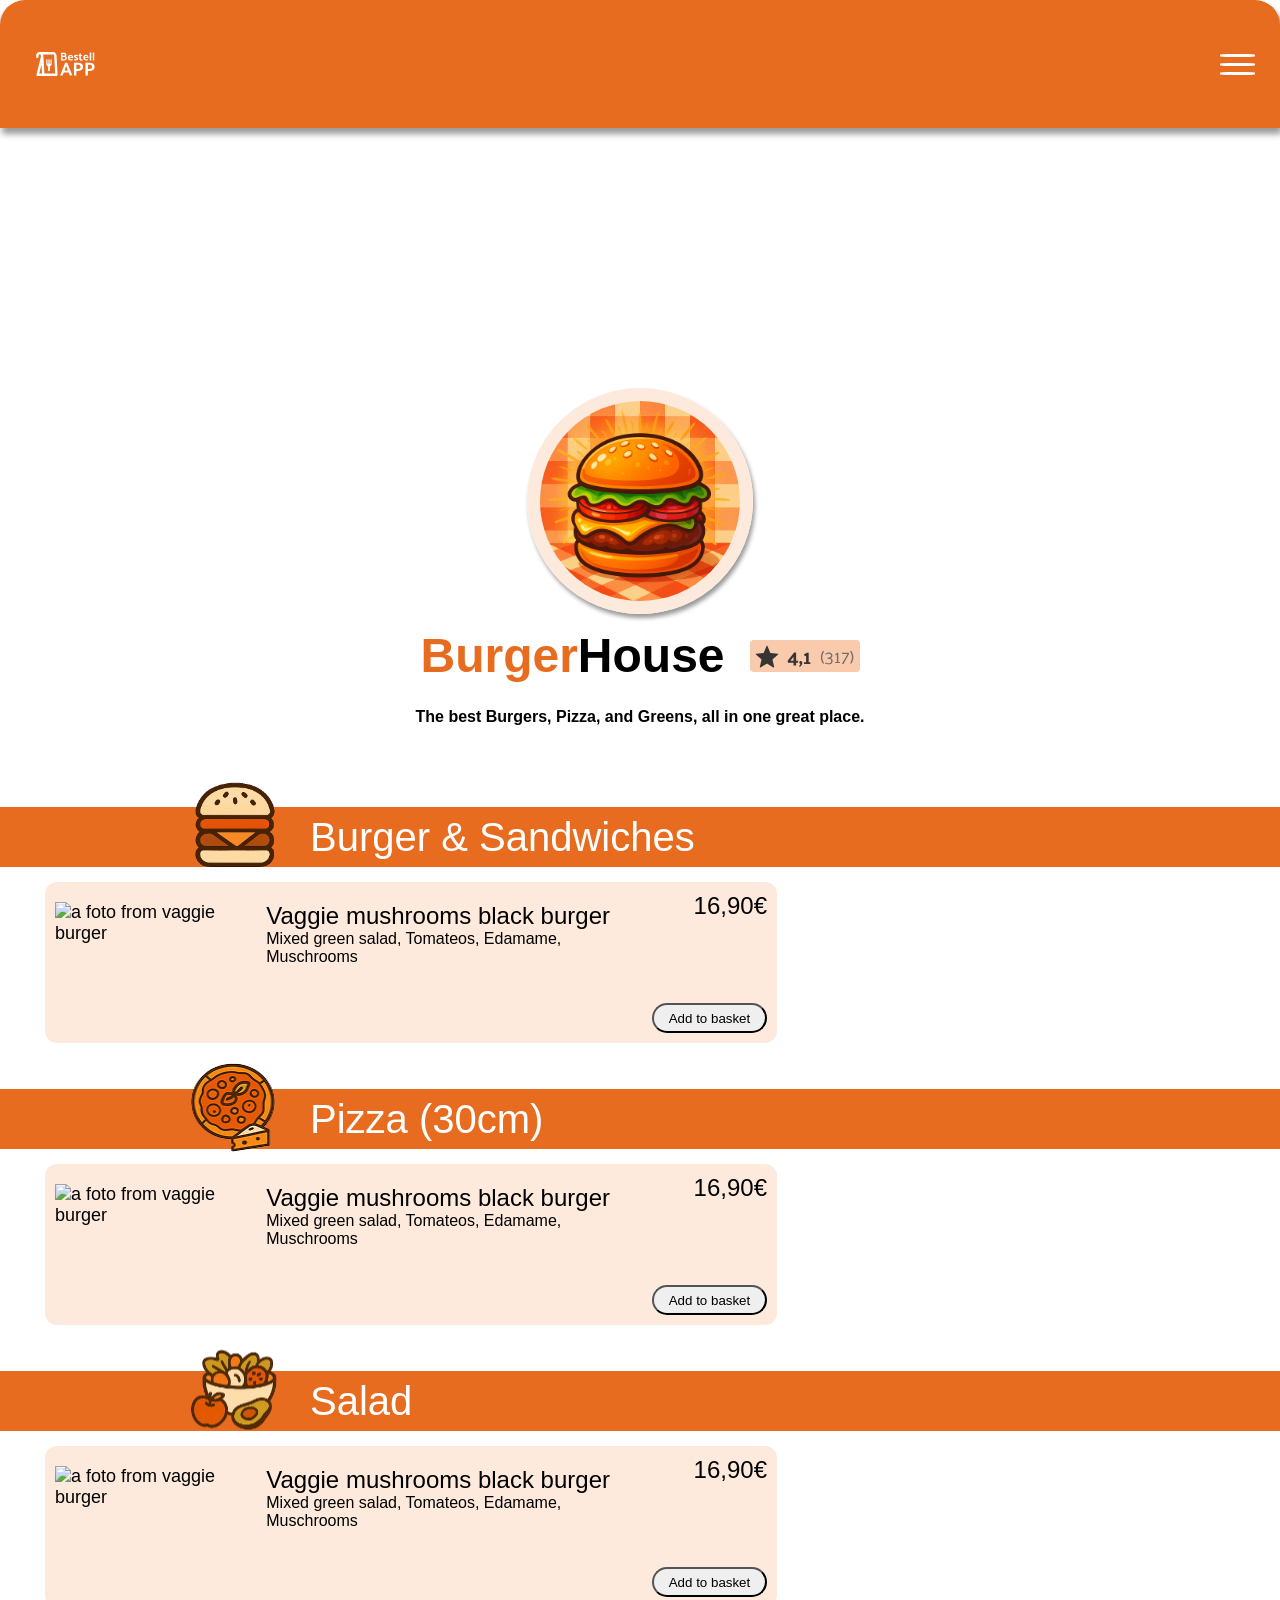
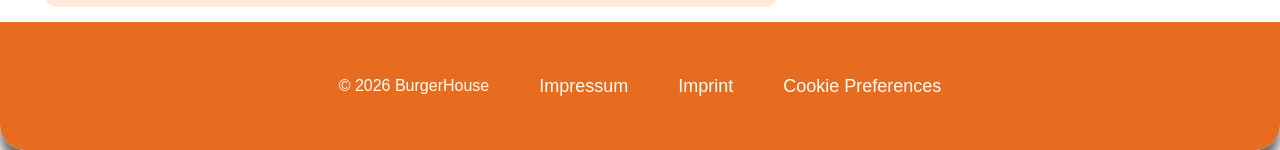
==== index.html @ d25decae "add: menu, head, description, price sections and schange the layout" ====
<!doctype html>
<html lang="de">
  <head>
    <meta charset="UTF-8" />
    <meta name="viewport" content="width=device-width, initial-scale=1.0" />
    <title>BestellApp</title>

    <script src="script.js"></script>
    <script src="scripts/db.js"></script>
    <script src="scripts/template.js"></script>

    <link rel="stylesheet" href="style.css" />
    <link rel="stylesheet" href="styles/assets.css" />
    <link rel="stylesheet" href="styles/basket.css" />
    <link rel="stylesheet" href="styles/fonts.css" />
    <link rel="stylesheet" href="styles/standard.css" />
  </head>

  <body>
    <section class="myBody-wrapper">
      <header>
        <nav>
          <div class="nav-bar">
            <img src="assets/img/Logo 02.svg" alt="logo of bestell app" />
            <div class="menu">
              <div class="bar1"></div>
              <div class="bar2"></div>
              <div class="bar3"></div>
            </div>
          </div>
        </nav>
      </header>
      <section class="hero">
        <div class="logo-img">
          <img
            src="assets/img/5045650232394c82bc6d0c922b2ea0aaace7e71d.png"
            alt=""
          />
        </div>
        <div class="headline">
          <h1>Burger<span>House</span></h1>
          <img src="assets/img/Frame 28.svg" alt="" />
        </div>
        <div class="subline">
          <p>
            <b>The best Burgers, Pizza, and Greens, all in one great place.</b>
          </p>
        </div>
      </section>
      <main class="content_wrapper">
        <section class="content">
            <div class="menu-sections">
                <div class="headlineBurger">
                    <div class="head">
                        <img src="assets/img/Chanese 1.svg" alt="a drowing picture from a Burger">
                        <h2>Burger & Sandwiches</h2> 
                    </div>               
                </div>
                <div id="menu">
                    <div class="court">
                        <img src="assets/img/burgerIMGs/vaggie.svg" alt="a foto from vaggie burger">
                        <div class="court-description">
                            <h3>Vaggie mushrooms black burger</h3>
                            <p>Mixed green salad, Tomateos, Edamame, Muschrooms</p>
                        </div>
                        <div class="price-section">
                            <h3>16,90€</h3>
                            <button id="addButton" onclick="">Add to basket</button>
                        </div>
                    </div>
                </div>
            </div>
            <div class="menu-sections">
                <div class="headlinePizza">
                    <div class="head">
                        <img src="assets/img/Pizza 1.png" alt="a drowing picture from a Burger">
                        <h2>Pizza (30cm)</h2> 
                    </div>               
                </div>
                <div id="menu">
                    <div class="court">
                        <img src="assets/img/burgerIMGs/vaggie.svg" alt="a foto from vaggie burger">
                        <div class="court-description">
                            <h3>Vaggie mushrooms black burger</h3>
                            <p>Mixed green salad, Tomateos, Edamame, Muschrooms</p>
                        </div>
                        <div class="price-section">
                            <h3>16,90€</h3>
                            <button id="addButton" onclick="">Add to basket</button>
                        </div>
                    </div>
                </div>
            </div>
            <div class="menu-sections">
                <div class="headlineSalads">
                    <div class="head">
                        <img src="assets/img/Salad 1.svg" alt="a drowing picture from a Burger">
                        <h2>Salad</h2> 
                    </div>               
                </div>
                <div id="menu">
                    <div class="court">
                        <img src="assets/img/burgerIMGs/beef.svg" alt="a foto from vaggie burger">
                        <div class="court-description">
                            <h3>Vaggie mushrooms black burger</h3>
                            <p>Mixed green salad, Tomateos, Edamame, Muschrooms</p>
                        </div>
                        <div class="price-section">
                            <h3>16,90€</h3>
                            <button id="addButton" onclick="">Add to basket</button>
                        </div>
                    </div>
                </div>
            </div>
        
        </section>
        <section class="basket_wrapper">
          <div class="basket"></div>
        </section>
      </main>
      <footer>
        <p>© 2026 BurgerHouse</p>
        <a href="impressum.html">Impressum</a>
        <a href="">Imprint</a>
        <a href="">Cookie Preferences</a>
      </footer>
    </section>
  </body>
</html>
---- style.css ----
@font-face {
  font-family: "Palanquin", sans-serif;
  src: url(assets/fonts/Palanquin/Palanquin-Regular.ttf);
}

body {
  display: flex;
  flex-direction: column;
  align-items: center;
  justify-items: center;
  font-family: "Palanquin", sans-serif;
  font-size: 18px;
  margin: 0;
}

.myBody-wrapper{
    display: flex;
    flex-direction: column;
    align-items: center;
    max-width: 1440px;
    width: 100%;
    box-shadow: 0px 12px 12px rgba(0, 0, 0, 0.6);
    border: #ffffff;
    margin: 0;
    border-bottom-right-radius: 25px;
    border-bottom-left-radius: 25px;
    border-top-left-radius: 25px;
    border-top-right-radius: 25px;
}

header {
  max-width: 1440px;
  width: 100%;
  height: 508px;
  background-image: url(assets/img/9368f6ab61c8df3bac59f014cab9c6aa8df459ec.jpg);
  background-size: cover;
  background-position: center;
  background-repeat: no-repeat;
  object-fit: cover;
  display: flex;
  justify-content: center;
  align-items: center;
  flex-direction: column;
  margin: 0;
  border-top-left-radius: 25px;
  border-top-right-radius: 25px;
}

nav {
  height: 128px;
  max-width: 1440px;
  margin: 0 auto;
  position: absolute;
  top: 0px;
  left: 0;
  right: 0;
  display: flex;
  align-items: center;
  justify-content: center;
  background-color: #e76c1f;
  box-shadow: 2px 6px 6px rgba(0, 0, 0, 0.4);
  border-top-left-radius: 25px;
  border-top-right-radius: 25px;
}

nav img {
  height: 24px;
  width: 81px;
}

.nav-bar {
  max-width: 1240px;
  width: 100%;
  display: flex;
  justify-content: space-between;
  align-items: center;
  padding: 0 25px;
}

.menu {
  display: inline-block;
  cursor: pointer;
}

.bar1,
.bar2,
.bar3 {
  width: 35px;
  height: 3px;
  background-color: #ffffff;
  margin: 6px 0;
  transition: 0.4s;
  border-radius: 25%;
}
.change .bar1 {
  transform: translate(0, 11px) rotate(-45deg);
}

.change .bar2 {
  opacity: 0;
}

.change .bar3 {
  transform: translate(0, -11px) rotate(45deg);
}

.hero {
  position: relative;
  margin-top: 120px;
  margin-bottom: 50px;
  display: flex;
  flex-direction: column;
  gap: 25px;
  
}

.logo-img {
  display: flex;
  justify-content: center;
  align-self: center;
  margin: 0;
  position: absolute;
  top: -240px;
  img {
    width: 200px;
    height: auto;
    border-radius: 50%;
    border: 13px solid #fdeadc;
    box-shadow: 2px 4px 4px rgba(0, 0, 0, 0.4);
  }
}
.headline {
  display: flex;
  gap: 25px;
  justify-content: center;
  align-items: center;
}


main {
  width: 100%;
  max-width: 1440px;
  display: flex;
  flex-direction: row;
  align-items: center;
  justify-content: center;
  flex-grow: 1;
  box-sizing: border-box;
  margin: 0;
}

.content {
  width: calc(100% - 300px);
  display: flex;
  flex-direction: column;
  align-items: center;
  flex-grow: 1;
  box-sizing: border-box;
  margin: 0;
}
.menu-sections{
    width: 100%;
    display: flex;
    flex-direction: column;
    align-items: center;    
}
.headlineBurger{
    background-color: #e76c1f;
    width: 100%;
    height: 60px;
    display: flex;
    align-items: center;
    justify-content: center;
    margin-top: 31px;
}

.head{
    max-width: 950px;
    width: 100%;
    margin: 0;
    padding: 0%;
    color: #ffffff;
    display: flex;
    align-items: center;   
}

.head img{
    width: 88px;
    height: 91px;
    position: absolute;
    padding-bottom: 23px;
    padding-left: 25px;
}

.headlinePizza{
    background-color: #e76c1f;
    width: 100%;
    height: 60px;
    display: flex;
    align-items: center;
    justify-content: center;
    margin-top: 31px;
}

.headlineSalads{
    background-color: #e76c1f;
    width: 100%;
    height: 60px;
    display: flex;
    align-items: center;
    justify-content: center;
    margin-top: 31px;
}

#menu{
    max-width: 1240px;
    width: 100%;
    display: flex;
    flex-direction: column;
    justify-content: center;
    justify-content: flex-start;
    flex-grow: 1;
}

.court{
    background-color: #FDEADC;
    max-width: 712px;
    width: 100%;
    height: 141px;
    display: flex;
    align-items: center;
    padding: 10px 10px;
    margin-top: 25px;
    border-radius: 12px;
    gap: 15px;
    margin: 15px 25px;

}

.court img{
    width: 207px;
    height: 121px;
}

.court-description{
    height: 100%;
    display: flex;
    flex-direction: column;
    justify-content: flex-start;
    align-items: flex-start;
    padding-top: 20px;
}

.price-section{
    height: 100%;
    display: flex;
    flex-direction: column;
    justify-content: space-between;
    align-items: flex-end;
}

/* .basket_wrapper {
  width: 300px;
  flex-grow: 1;
  box-sizing: border-box;
  margin: 0;
}

.basket {
  width: 100%;
  height: 400px;
  position: sticky;
  top: 0;
  background-color: blue;
} */

footer {
  max-width: 1440px;
  width: 100%;
  height: 128px;
  background-color: #e76c1f;
  display: flex;
  justify-content: center;
  align-items: center;
  font-size: 18px;
  text-decoration: none;
  color: white;
  gap: 50px;
  border-bottom-right-radius: 25px;
  border-bottom-left-radius: 25px;
}

a {
  cursor: pointer;
  text-decoration: none;
  color: white;
}
---- styles/assets.css ----
#addButton{
    border-radius: 20px;
    width: 115px;
    height: 30px;
}
---- styles/fonts.css ----
.palanquin-thin {
  font-family: "Palanquin", sans-serif;
  font-weight: 100;
  font-style: normal;
}

.palanquin-extralight {
  font-family: "Palanquin", sans-serif;
  font-weight: 200;
  font-style: normal;
}

.palanquin-light {
  font-family: "Palanquin", sans-serif;
  font-weight: 300;
  font-style: normal;
}

.palanquin-regular {
  font-family: "Palanquin", sans-serif;
  font-weight: 400;
  font-style: normal;
}

.palanquin-medium {
  font-family: "Palanquin", sans-serif;
  font-weight: 500;
  font-style: normal;
}

.palanquin-semibold {
  font-family: "Palanquin", sans-serif;
  font-weight: 600;
  font-style: normal;
}

.palanquin-bold {
  font-family: "Palanquin", sans-serif;
  font-weight: 700;
  font-style: normal;
}

h1 {
  color: #e76c1f;
  font-family: "Palanquin", sans-serif;
  font-weight: 700;
  font-style: normal;
  font-size: 48px;
}

h2 {
  padding-left: 145px;
  font-size: 40px;
  font-family: "Palanquin", sans-serif;
  font-weight: 400;
  font-style: normal;
}

h3 {
  font-family: "Palanquin", sans-serif;
  font-weight: 400;
  font-style: normal;
  font-size: 24px;
}

.subline {
  font-family: "Palanquin", sans-serif;
  font-weight: 700;
}

span {
  color: black;
}

p{
  font-family: "Palanquin", sans-serif;
  font-weight: 500;
  font-style: normal;
  font-size: 16px;
}
---- styles/standard.css ----
*{
    margin: 0;
    padding: 0;

}

.max-width{
    max-width: 1440px;
}
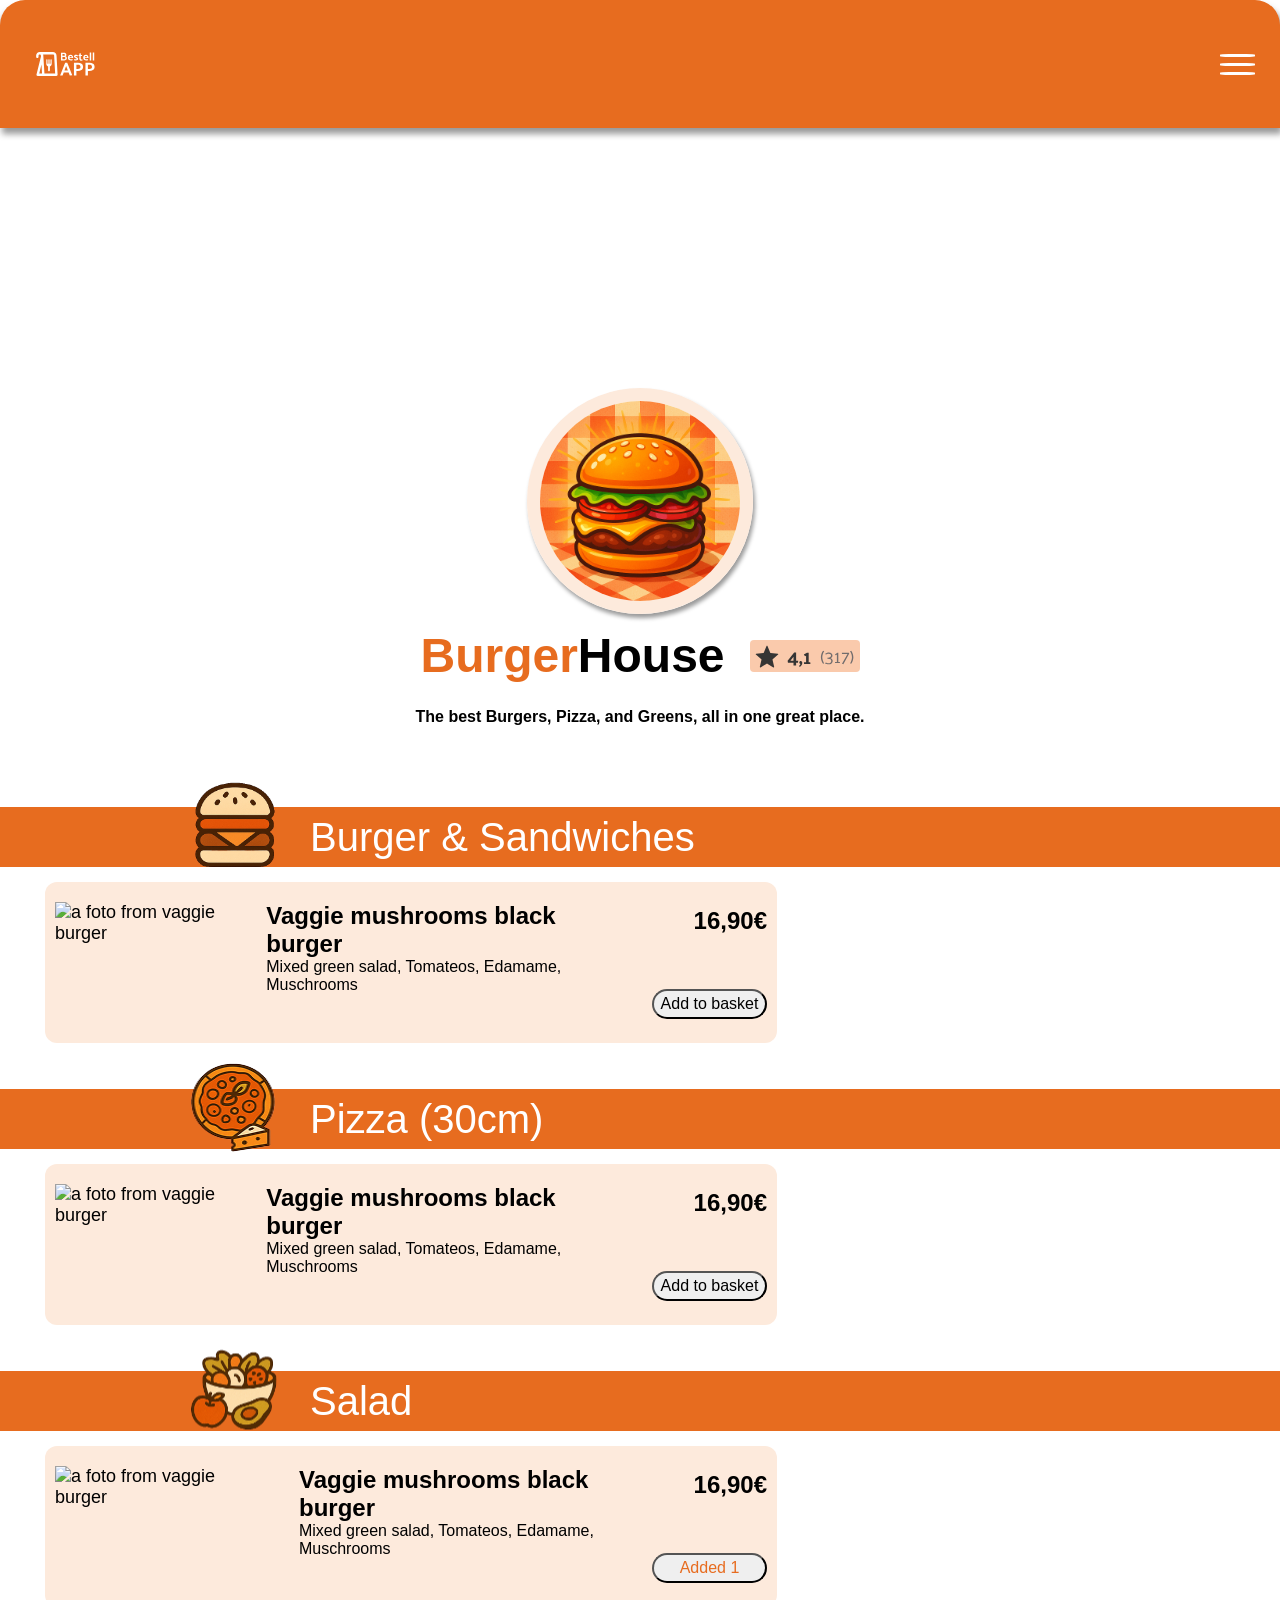
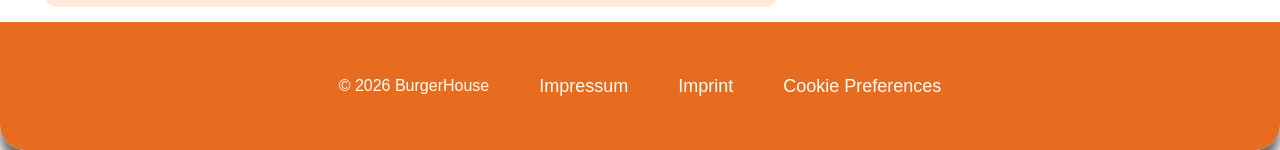
==== commit 99c57b2f: "add: court-descriptionAdded, addedButton. change: layout by added dishes in busket, layout from the " ====
--- a/index.html
+++ b/index.html
@@ -101,13 +101,13 @@
                 <div id="menu">
                     <div class="court">
                         <img src="assets/img/burgerIMGs/beef.svg" alt="a foto from vaggie burger">
-                        <div class="court-description">
+                        <div class="court-descriptionAdded">
                             <h3>Vaggie mushrooms black burger</h3>
                             <p>Mixed green salad, Tomateos, Edamame, Muschrooms</p>
                         </div>
                         <div class="price-section">
                             <h3>16,90€</h3>
-                            <button id="addButton" onclick="">Add to basket</button>
+                            <button id="addedButton" onclick="">Added 1</button>
                         </div>
                     </div>
                 </div>
--- a/style.css
+++ b/style.css
@@ -251,13 +251,25 @@
     padding-top: 20px;
 }
 
+.court-descriptionAdded{
+    height: 100%;
+    display: flex;
+    flex-direction: column;
+    justify-content: flex-start;
+    align-items: flex-start;
+    padding-top: 20px;
+    padding-left: 50px;
+}
+
 .price-section{
     height: 100%;
     display: flex;
     flex-direction: column;
-    justify-content: space-between;
+    justify-content: space-around;
     align-items: flex-end;
-}
+    gap: 25px;
+}
+
 
 /* .basket_wrapper {
   width: 300px;
--- a/styles/assets.css
+++ b/styles/assets.css
@@ -2,4 +2,13 @@
     border-radius: 20px;
     width: 115px;
     height: 30px;
+    font-size: 16px;
+}
+
+#addedButton{
+    border-radius: 20px;
+    width: 115px;
+    height: 30px;
+    color: #E76C1F;
+    font-size: 16px;
 }
--- a/styles/fonts.css
+++ b/styles/fonts.css
@@ -58,7 +58,7 @@
 
 h3 {
   font-family: "Palanquin", sans-serif;
-  font-weight: 400;
+  font-weight: 600;
   font-style: normal;
   font-size: 24px;
 }
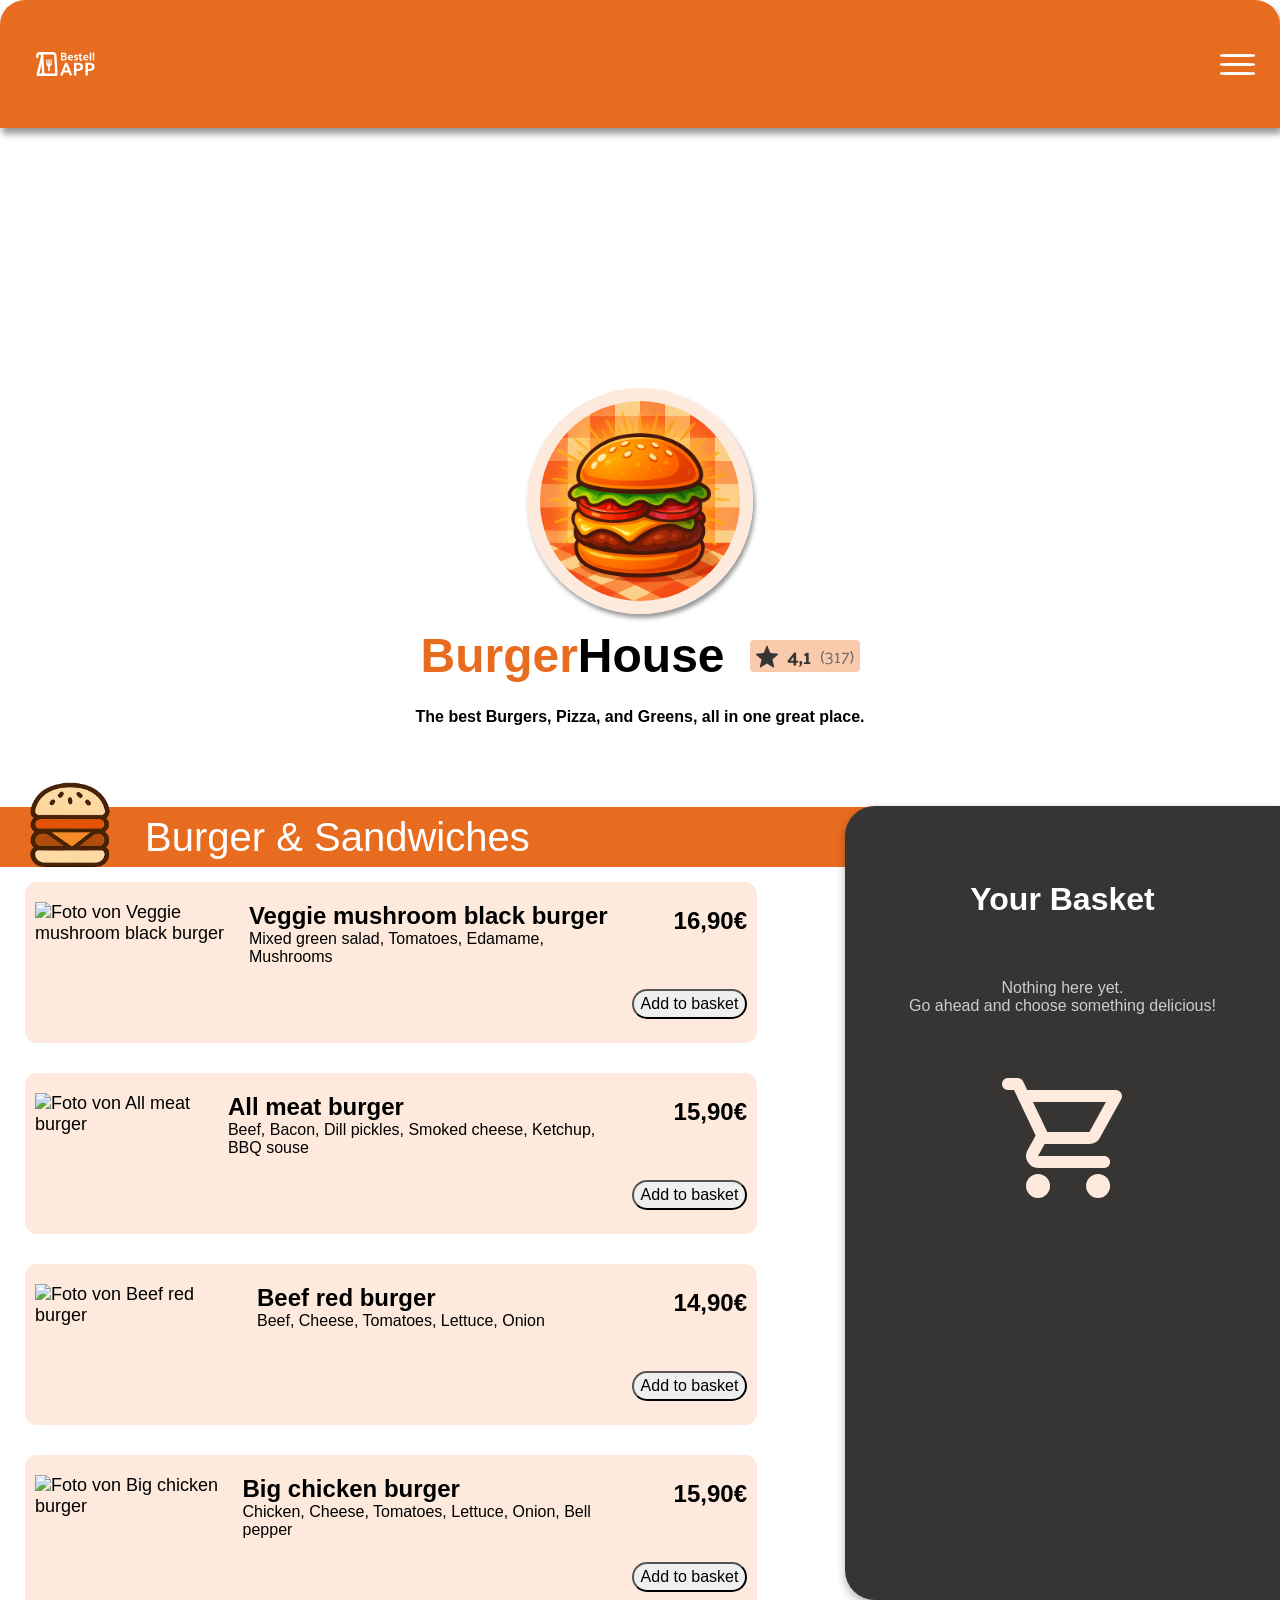
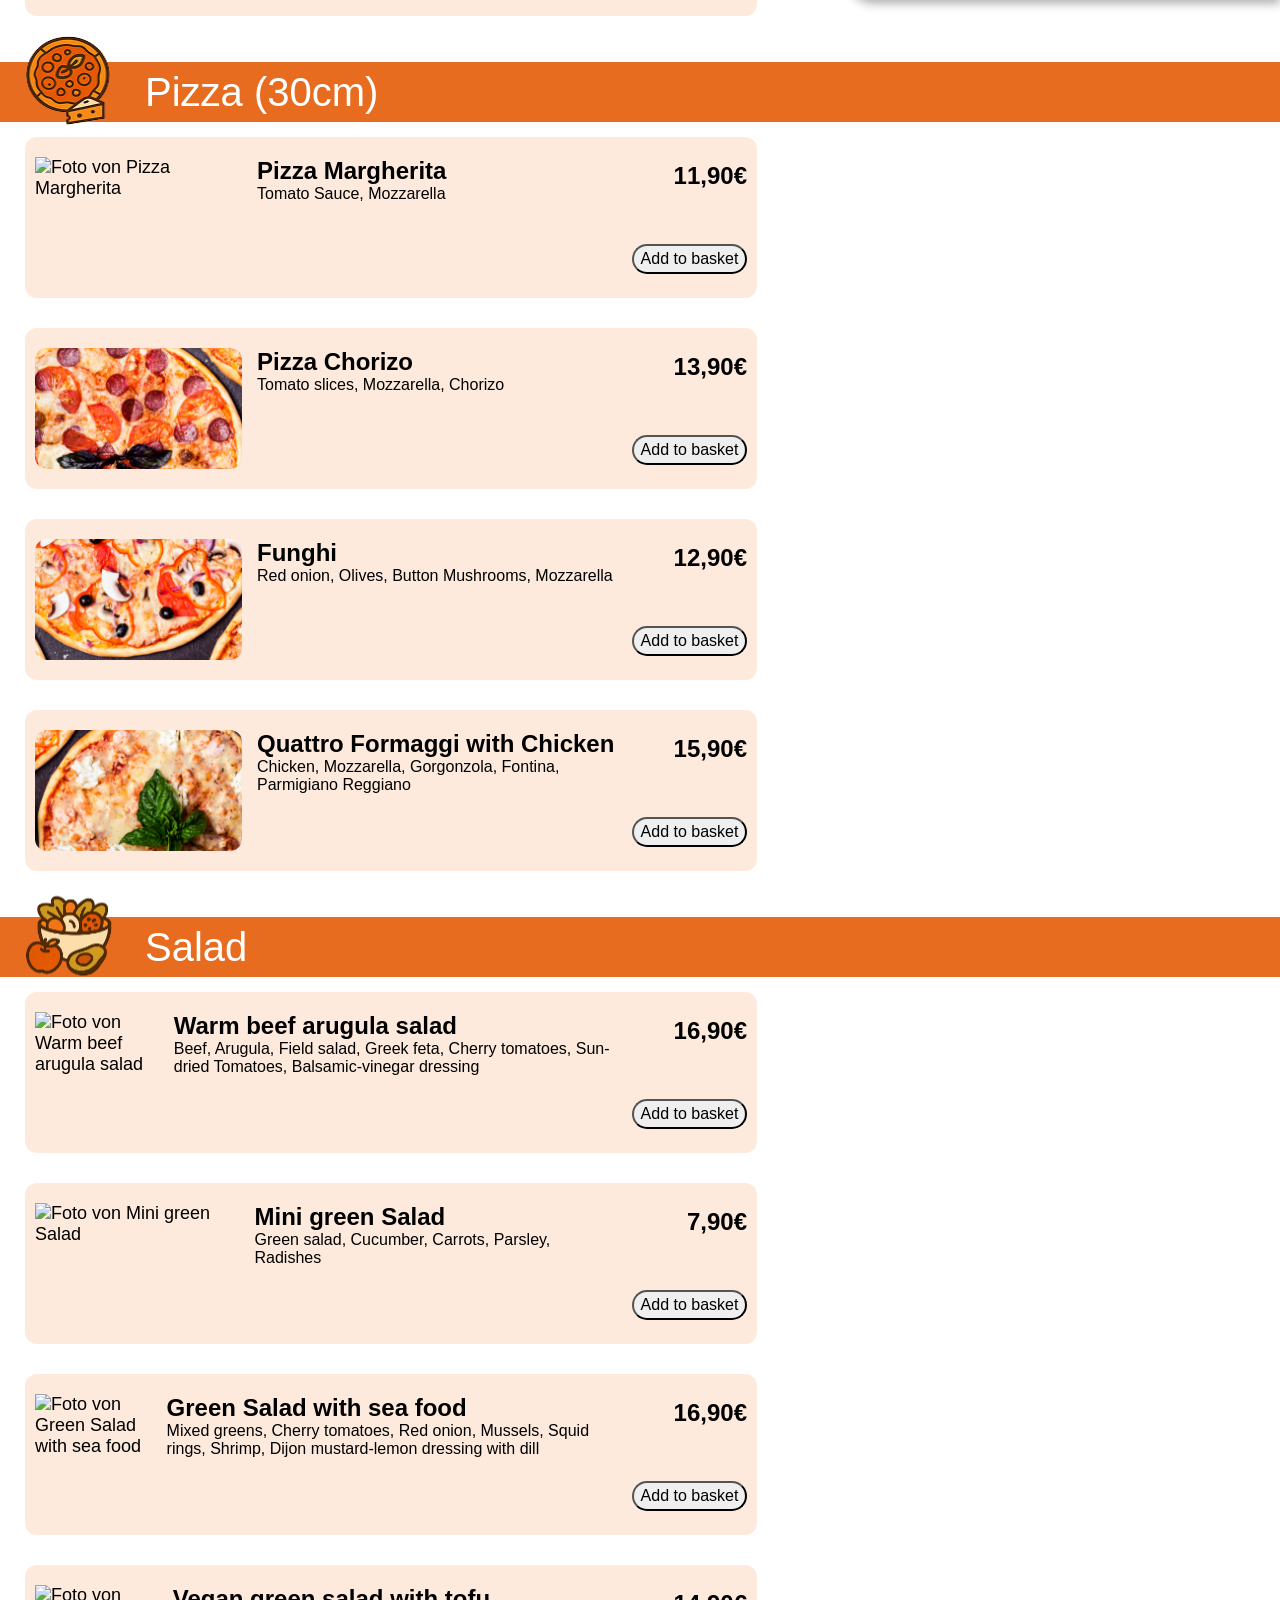
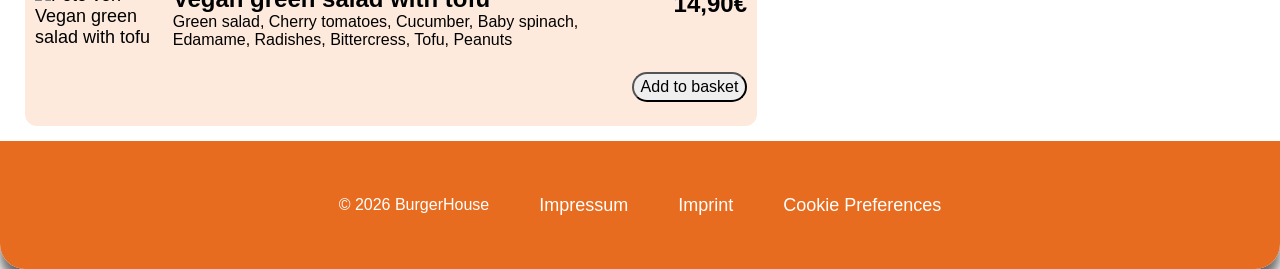
==== commit 27035bcd: "add: basket.js, buttons in busket," ====
--- a/index.html
+++ b/index.html
@@ -8,6 +8,7 @@
     <script src="script.js"></script>
     <script src="scripts/db.js"></script>
     <script src="scripts/template.js"></script>
+    <script src="scripts/basket.js"></script>
 
     <link rel="stylesheet" href="style.css" />
     <link rel="stylesheet" href="styles/assets.css" />
@@ -16,7 +17,7 @@
     <link rel="stylesheet" href="styles/standard.css" />
   </head>
 
-  <body>
+  <body onload="render()">
     <section class="myBody-wrapper">
       <header>
         <nav>
@@ -49,73 +50,73 @@
       </section>
       <main class="content_wrapper">
         <section class="content">
-            <div class="menu-sections">
-                <div class="headlineBurger">
-                    <div class="head">
-                        <img src="assets/img/Chanese 1.svg" alt="a drowing picture from a Burger">
-                        <h2>Burger & Sandwiches</h2> 
-                    </div>               
-                </div>
-                <div id="menu">
-                    <div class="court">
-                        <img src="assets/img/burgerIMGs/vaggie.svg" alt="a foto from vaggie burger">
-                        <div class="court-description">
-                            <h3>Vaggie mushrooms black burger</h3>
-                            <p>Mixed green salad, Tomateos, Edamame, Muschrooms</p>
-                        </div>
-                        <div class="price-section">
-                            <h3>16,90€</h3>
-                            <button id="addButton" onclick="">Add to basket</button>
-                        </div>
-                    </div>
-                </div>
+          <div class="menu-sections">
+            <div class="headlineBurger">
+              <div class="head">
+                <img
+                  src="assets/img/Chanese 1.svg"
+                  alt="a drowing picture from a Burger"
+                />
+                <h2>Burger & Sandwiches</h2>
+              </div>
             </div>
-            <div class="menu-sections">
-                <div class="headlinePizza">
-                    <div class="head">
-                        <img src="assets/img/Pizza 1.png" alt="a drowing picture from a Burger">
-                        <h2>Pizza (30cm)</h2> 
-                    </div>               
-                </div>
-                <div id="menu">
-                    <div class="court">
-                        <img src="assets/img/burgerIMGs/vaggie.svg" alt="a foto from vaggie burger">
-                        <div class="court-description">
-                            <h3>Vaggie mushrooms black burger</h3>
-                            <p>Mixed green salad, Tomateos, Edamame, Muschrooms</p>
-                        </div>
-                        <div class="price-section">
-                            <h3>16,90€</h3>
-                            <button id="addButton" onclick="">Add to basket</button>
-                        </div>
-                    </div>
-                </div>
+            <div id="burger-menu" class="menu-container"></div>
+          </div>
+          <div class="menu-sections">
+            <div class="headlinePizza">
+              <div class="head">
+                <img
+                  src="assets/img/Pizza 1.png"
+                  alt="a drowing picture from a Burger"
+                />
+                <h2>Pizza (30cm)</h2>
+              </div>
             </div>
-            <div class="menu-sections">
-                <div class="headlineSalads">
-                    <div class="head">
-                        <img src="assets/img/Salad 1.svg" alt="a drowing picture from a Burger">
-                        <h2>Salad</h2> 
-                    </div>               
-                </div>
-                <div id="menu">
-                    <div class="court">
-                        <img src="assets/img/burgerIMGs/beef.svg" alt="a foto from vaggie burger">
-                        <div class="court-descriptionAdded">
-                            <h3>Vaggie mushrooms black burger</h3>
-                            <p>Mixed green salad, Tomateos, Edamame, Muschrooms</p>
-                        </div>
-                        <div class="price-section">
-                            <h3>16,90€</h3>
-                            <button id="addedButton" onclick="">Added 1</button>
-                        </div>
-                    </div>
-                </div>
+            <div id="pizza-menu" class="menu-container"></div>
+          </div>
+          <div class="menu-sections">
+            <div class="headlineSalads">
+              <div class="head">
+                <img
+                  src="assets/img/Salad 1.svg"
+                  alt="a drowing picture from a Burger"
+                />
+                <h2>Salad</h2>
+              </div>
             </div>
-        
+            <div id="salad-menu" class="menu-container"></div>
+          </div>
         </section>
         <section class="basket_wrapper">
-          <div class="basket"></div>
+          <div class="basket">
+            <h4>Your Basket</h4>
+
+            <div id="basket-empty" class="basket-empty-state">
+              <p>
+                Nothing here yet. <br />Go ahead and choose something delicious!
+              </p>
+              <img src="assets/img/basket.svg" alt="Empty Basket" />
+            </div>
+
+            <div id="basket-items" class="basket-items-list hidden"></div>
+
+            <div id="basket-summary" class="basket-summary hidden">
+                <table class="summary-table">
+                    <tr>
+                    <td>Subtotal</td>
+                    <td id="subtotal" class="align-right">0,00€</td>
+                    </tr>
+                    <tr>
+                    <td class="spacing-bottom">Delivery fee</td>
+                    <td class="align-right spacing-bottom">4,99€</td>
+                    </tr>
+                    <tr class="total-row">
+                    <td>Total</td>
+                    <td id="total" class="align-right">4,99€</td>
+                    </tr>
+                </table>
+                <button class="checkout-btn">Buy now</button>
+            </div>
         </section>
       </main>
       <footer>
--- a/style.css
+++ b/style.css
@@ -13,19 +13,19 @@
   margin: 0;
 }
 
-.myBody-wrapper{
-    display: flex;
-    flex-direction: column;
-    align-items: center;
-    max-width: 1440px;
-    width: 100%;
-    box-shadow: 0px 12px 12px rgba(0, 0, 0, 0.6);
-    border: #ffffff;
-    margin: 0;
-    border-bottom-right-radius: 25px;
-    border-bottom-left-radius: 25px;
-    border-top-left-radius: 25px;
-    border-top-right-radius: 25px;
+.myBody-wrapper {
+  display: flex;
+  flex-direction: column;
+  align-items: center;
+  max-width: 1440px;
+  width: 100%;
+  box-shadow: 0px 12px 12px rgba(0, 0, 0, 0.6);
+  border: #ffffff;
+  margin: 0;
+  border-bottom-right-radius: 25px;
+  border-bottom-left-radius: 25px;
+  border-top-left-radius: 25px;
+  border-top-right-radius: 25px;
 }
 
 header {
@@ -111,7 +111,6 @@
   display: flex;
   flex-direction: column;
   gap: 25px;
-  
 }
 
 .logo-img {
@@ -136,21 +135,20 @@
   align-items: center;
 }
 
-
 main {
   width: 100%;
   max-width: 1440px;
   display: flex;
   flex-direction: row;
-  align-items: center;
-  justify-content: center;
+  align-items: flex-start;
+  justify-content: space-between; 
   flex-grow: 1;
   box-sizing: border-box;
   margin: 0;
 }
 
 .content {
-  width: calc(100% - 300px);
+  width: calc(100% - 445px);
   display: flex;
   flex-direction: column;
   align-items: center;
@@ -158,133 +156,118 @@
   box-sizing: border-box;
   margin: 0;
 }
-.menu-sections{
-    width: 100%;
-    display: flex;
-    flex-direction: column;
-    align-items: center;    
-}
-.headlineBurger{
-    background-color: #e76c1f;
-    width: 100%;
-    height: 60px;
-    display: flex;
-    align-items: center;
-    justify-content: center;
-    margin-top: 31px;
-}
-
-.head{
-    max-width: 950px;
-    width: 100%;
-    margin: 0;
-    padding: 0%;
-    color: #ffffff;
-    display: flex;
-    align-items: center;   
-}
-
-.head img{
-    width: 88px;
-    height: 91px;
-    position: absolute;
-    padding-bottom: 23px;
-    padding-left: 25px;
-}
-
-.headlinePizza{
-    background-color: #e76c1f;
-    width: 100%;
-    height: 60px;
-    display: flex;
-    align-items: center;
-    justify-content: center;
-    margin-top: 31px;
-}
-
-.headlineSalads{
-    background-color: #e76c1f;
-    width: 100%;
-    height: 60px;
-    display: flex;
-    align-items: center;
-    justify-content: center;
-    margin-top: 31px;
-}
-
-#menu{
-    max-width: 1240px;
-    width: 100%;
-    display: flex;
-    flex-direction: column;
-    justify-content: center;
-    justify-content: flex-start;
-    flex-grow: 1;
-}
-
-.court{
-    background-color: #FDEADC;
-    max-width: 712px;
-    width: 100%;
-    height: 141px;
-    display: flex;
-    align-items: center;
-    padding: 10px 10px;
-    margin-top: 25px;
-    border-radius: 12px;
-    gap: 15px;
-    margin: 15px 25px;
-
-}
-
-.court img{
-    width: 207px;
-    height: 121px;
-}
-
-.court-description{
-    height: 100%;
-    display: flex;
-    flex-direction: column;
-    justify-content: flex-start;
-    align-items: flex-start;
-    padding-top: 20px;
-}
-
-.court-descriptionAdded{
-    height: 100%;
-    display: flex;
-    flex-direction: column;
-    justify-content: flex-start;
-    align-items: flex-start;
-    padding-top: 20px;
-    padding-left: 50px;
-}
-
-.price-section{
-    height: 100%;
-    display: flex;
-    flex-direction: column;
-    justify-content: space-around;
-    align-items: flex-end;
-    gap: 25px;
-}
-
-
-/* .basket_wrapper {
-  width: 300px;
-  flex-grow: 1;
-  box-sizing: border-box;
-  margin: 0;
-}
-
-.basket {
-  width: 100%;
-  height: 400px;
-  position: sticky;
-  top: 0;
-  background-color: blue;
-} */
+.menu-sections {
+  width: 100%;
+  display: flex;
+  flex-direction: column;
+  align-items: center;
+}
+.headlineBurger {
+  background-color: #e76c1f;
+  width: 100%;
+  height: 60px;
+  display: flex;
+  align-items: center;
+  justify-content: center;
+  margin-top: 31px;
+}
+
+.head {
+  max-width: 950px;
+  width: 100%;
+  margin: 0;
+  padding: 0%;
+  color: #ffffff;
+  display: flex;
+  align-items: center;
+}
+
+.head img {
+  width: 88px;
+  height: 91px;
+  position: absolute;
+  padding-bottom: 23px;
+  padding-left: 25px;
+}
+
+.headlinePizza {
+  background-color: #e76c1f;
+  width: 100%;
+  height: 60px;
+  display: flex;
+  align-items: center;
+  justify-content: center;
+  margin-top: 31px;
+}
+
+.headlineSalads {
+  background-color: #e76c1f;
+  width: 100%;
+  height: 60px;
+  display: flex;
+  align-items: center;
+  justify-content: center;
+  margin-top: 31px;
+}
+
+.menu-container {
+  max-width: 1240px;
+  width: 100%;
+  display: flex;
+  flex-direction: column;
+  justify-content: center;
+  justify-content: flex-start;
+  flex-grow: 1;
+}
+
+.court {
+  background-color: #fdeadc;
+  max-width: 712px;
+  width: 100%;
+  height: 141px;
+  display: flex;
+  align-items: center;
+  padding: 10px 10px;
+  margin-top: 25px;
+  border-radius: 12px;
+  gap: 15px;
+  margin: 15px 25px;
+}
+
+.court img {
+  width: 207px;
+  height: 121px;
+}
+
+.court-description {
+  height: 100%;
+  display: flex;
+  flex-direction: column;
+  justify-content: flex-start;
+  align-items: flex-start;
+  flex-grow: 1;
+  padding-top: 20px;
+}
+
+.court-descriptionAdded {
+  height: 100%;
+  display: flex;
+  flex-direction: column;
+  justify-content: flex-start;
+  align-items: flex-start;
+  flex-grow: 1;
+  padding-top: 20px;
+  padding-left: 50px;
+}
+
+.price-section {
+  height: 100%;
+  display: flex;
+  flex-direction: column;
+  justify-content: space-around;
+  align-items: flex-end;
+  gap: 25px;
+}
 
 footer {
   max-width: 1440px;
@@ -307,3 +290,26 @@
   text-decoration: none;
   color: white;
 }
+
+/* Für den organgen Streifen auf content und hinter dem basket-wrapper */
+.headlineBurger,
+.headlinePizza,
+.headlineSalads {
+  position: relative;
+}
+
+.headlineBurger::after,
+.headlinePizza::after,
+.headlineSalads::after {
+  content: "";
+  position: absolute;
+  top: 0;
+  left: 100%;
+  width: 435px;
+  height: 100%;
+  background-color: #e76c1f;
+  padding: 0;
+  margin: 0;
+  z-index: 1;
+}
+/* ------------------------------------------------------------------ */
--- a/styles/assets.css
+++ b/styles/assets.css
@@ -1,14 +1,37 @@
-#addButton{
+
+/* Button styling  */
+.addButton{
     border-radius: 20px;
     width: 115px;
     height: 30px;
     font-size: 16px;
 }
 
-#addedButton{
+/* Button syling bei hinzugefügten Gericht */
+.addedButton{
     border-radius: 20px;
     width: 115px;
     height: 30px;
     color: #E76C1F;
     font-size: 16px;
+}
+
+/* Styling der Scrollbar für den Warenkorb */
+.basket-items-list::-webkit-scrollbar {
+  width: 6px;
+  height: 60px;
+}
+
+.basket-items-list::-webkit-scrollbar-track {
+  background: #363534;
+  border-radius: 30px;
+}
+
+.basket-items-list::-webkit-scrollbar-thumb {
+  background: #e76c1f;
+  border-radius: 10px;
+}
+
+.basket-items-list::-webkit-scrollbar-thumb:hover {
+  background: #c95b17;
 }
--- a/styles/basket.css
+++ b/styles/basket.css
@@ -0,0 +1,170 @@
+.basket_wrapper {
+  width: 435px;
+  position: sticky;
+  top: 20px;
+  align-self: flex-start;
+  box-sizing: border-box;
+  margin-top: 30px;
+  z-index: 10;
+}
+/* Warenkorb */
+.basket {
+  width: 100%;
+  height: 794px;
+  background-color: #363534;
+  color: white;
+  border-top-left-radius: 30px;
+  border-bottom-left-radius: 30px;
+  padding: 25px;
+  box-sizing: border-box;
+  display: flex;
+  flex-direction: column;
+  align-items: center;
+  gap: 20px;
+  box-shadow: 0px 4px 10px rgba(0, 0, 0, 0.3);
+}
+
+/* Der leere Zustand */
+.basket-empty-state {
+  display: flex;
+  flex-direction: column;
+  align-items: center;
+  text-align: center;
+  color: #cccccc;
+}
+
+.basket h4 {
+  font-size: 32px;
+  font-family: "Palanquin", sans-serif;
+  font-weight: 700;
+  font-style: normal;
+  color: white;
+  padding-bottom: 41px;
+  padding-top: 50px;
+}
+
+.basket-empty-state img {
+  width: 128px;
+  height: 129px;
+  padding-top: 60px;
+}
+
+/* Die scrollbare Liste für die Gerichte */
+.basket-items-list {
+  width: 100%;
+  display: flex;
+  flex-direction: column;
+  align-items: center;
+  gap: 15px;
+}
+
+/* Eine einzelne Gericht-Karte im Korb */
+.basket-item {
+  max-width: 340px;
+  width: 100%;
+  background-color: #fdeadc;
+  color: #333333;
+  border-radius: 12px;
+  padding: 15px;
+  display: flex;
+  flex-direction: column;
+  gap: 10px;
+}
+
+.basket-item-content {
+  display: flex;
+  justify-content: space-between;
+}
+
+.btn-delete{
+    border: none;
+    background-color: transparent;
+    margin: 0;
+    padding: 0;
+}
+
+.basket-item-controls{
+    width: 100%;
+    display: flex;
+    align-items: center;
+    justify-content: space-between;
+}
+
+.basket-item-controls-crowd{
+    width: 100%;
+    display: flex;
+    align-items: center;
+    gap: 5px;
+    margin: 0;
+    padding: 0;
+}
+
+.btn-decrease{
+    border: none;
+    font-size: 24px;
+    background-color: transparent;
+    margin: 0;
+    padding: 0;
+}
+
+.btn-increase{
+    border: none;
+    font-size: 24px;
+    background-color: transparent;
+    padding: 0;
+    margin: 0;
+}
+
+/* Summen und Kasse */
+.basket-summary {
+  width: 100%;
+  display: flex;
+  flex-direction: column;
+  margin-top: auto;
+  gap: 5px;
+}
+
+.summary-table {
+  width: 100%;
+  border-collapse: collapse;
+  margin-bottom: 15px;
+}
+
+.summary-table td {
+  padding: 5px 0;
+}
+
+.align-right {
+  text-align: right;
+}
+
+.spacing-bottom {
+  padding-bottom: 15px !important;
+}
+
+.total-row td {
+  border-top: 2px solid white;
+  padding-top: 15px;
+  font-weight: bold;
+  font-size: 20px;
+}
+
+.checkout-btn {
+  background-color: #e76c1f;
+  color: white;
+  border: none;
+  border-radius: 25px;
+  padding: 15px;
+  font-size: 20px;
+  font-weight: bold;
+  width: 100%;
+  margin-top: 15px;
+  cursor: pointer;
+}
+
+#basket-empty.hidden,
+#basket-items.hidden,
+#basket-summary.hidden {
+  display: none;
+}
+
--- a/styles/fonts.css
+++ b/styles/fonts.css
@@ -63,6 +63,16 @@
   font-size: 24px;
 }
 
+.basket h4 {
+  font-size: 32px;
+  font-family: "Palanquin", sans-serif;
+  font-weight: 700;
+  font-style: normal;
+  color: white;
+  padding-bottom: 41px;
+  padding-top: 50px;
+}
+
 .subline {
   font-family: "Palanquin", sans-serif;
   font-weight: 700;
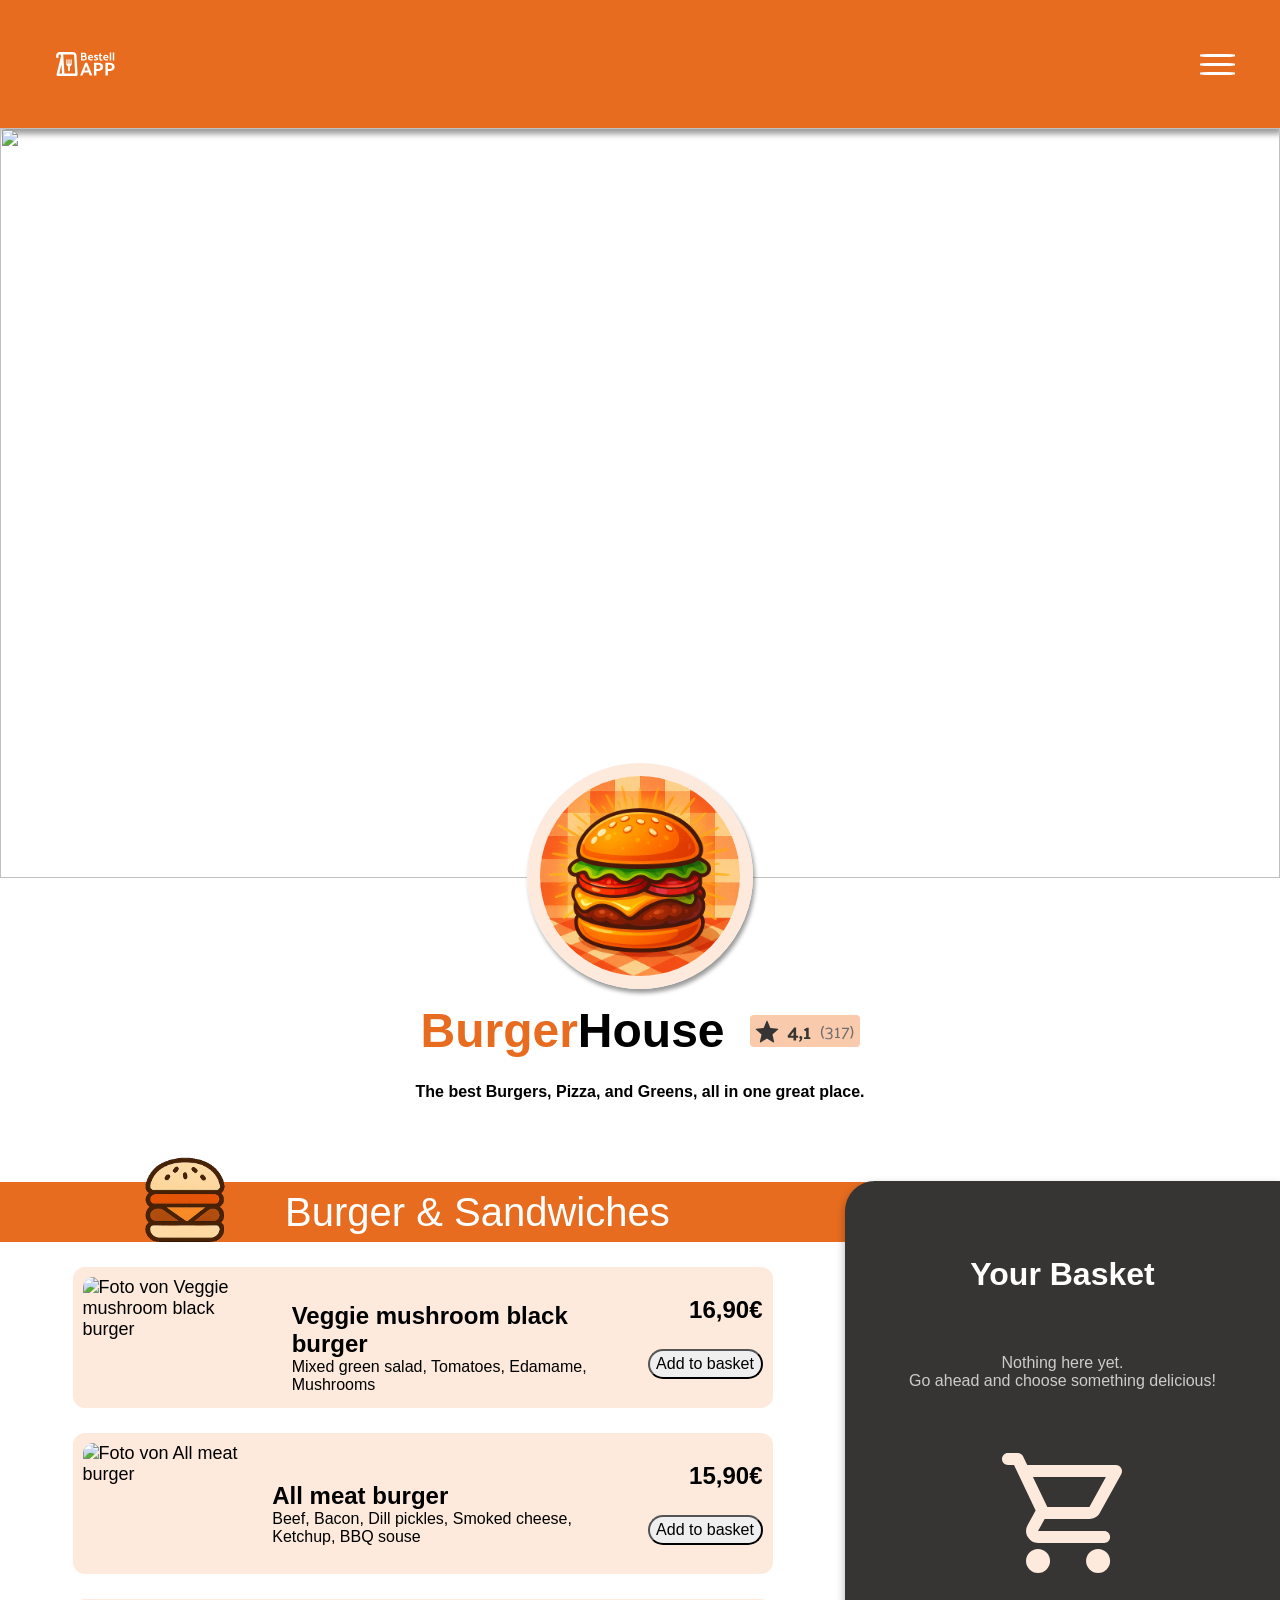
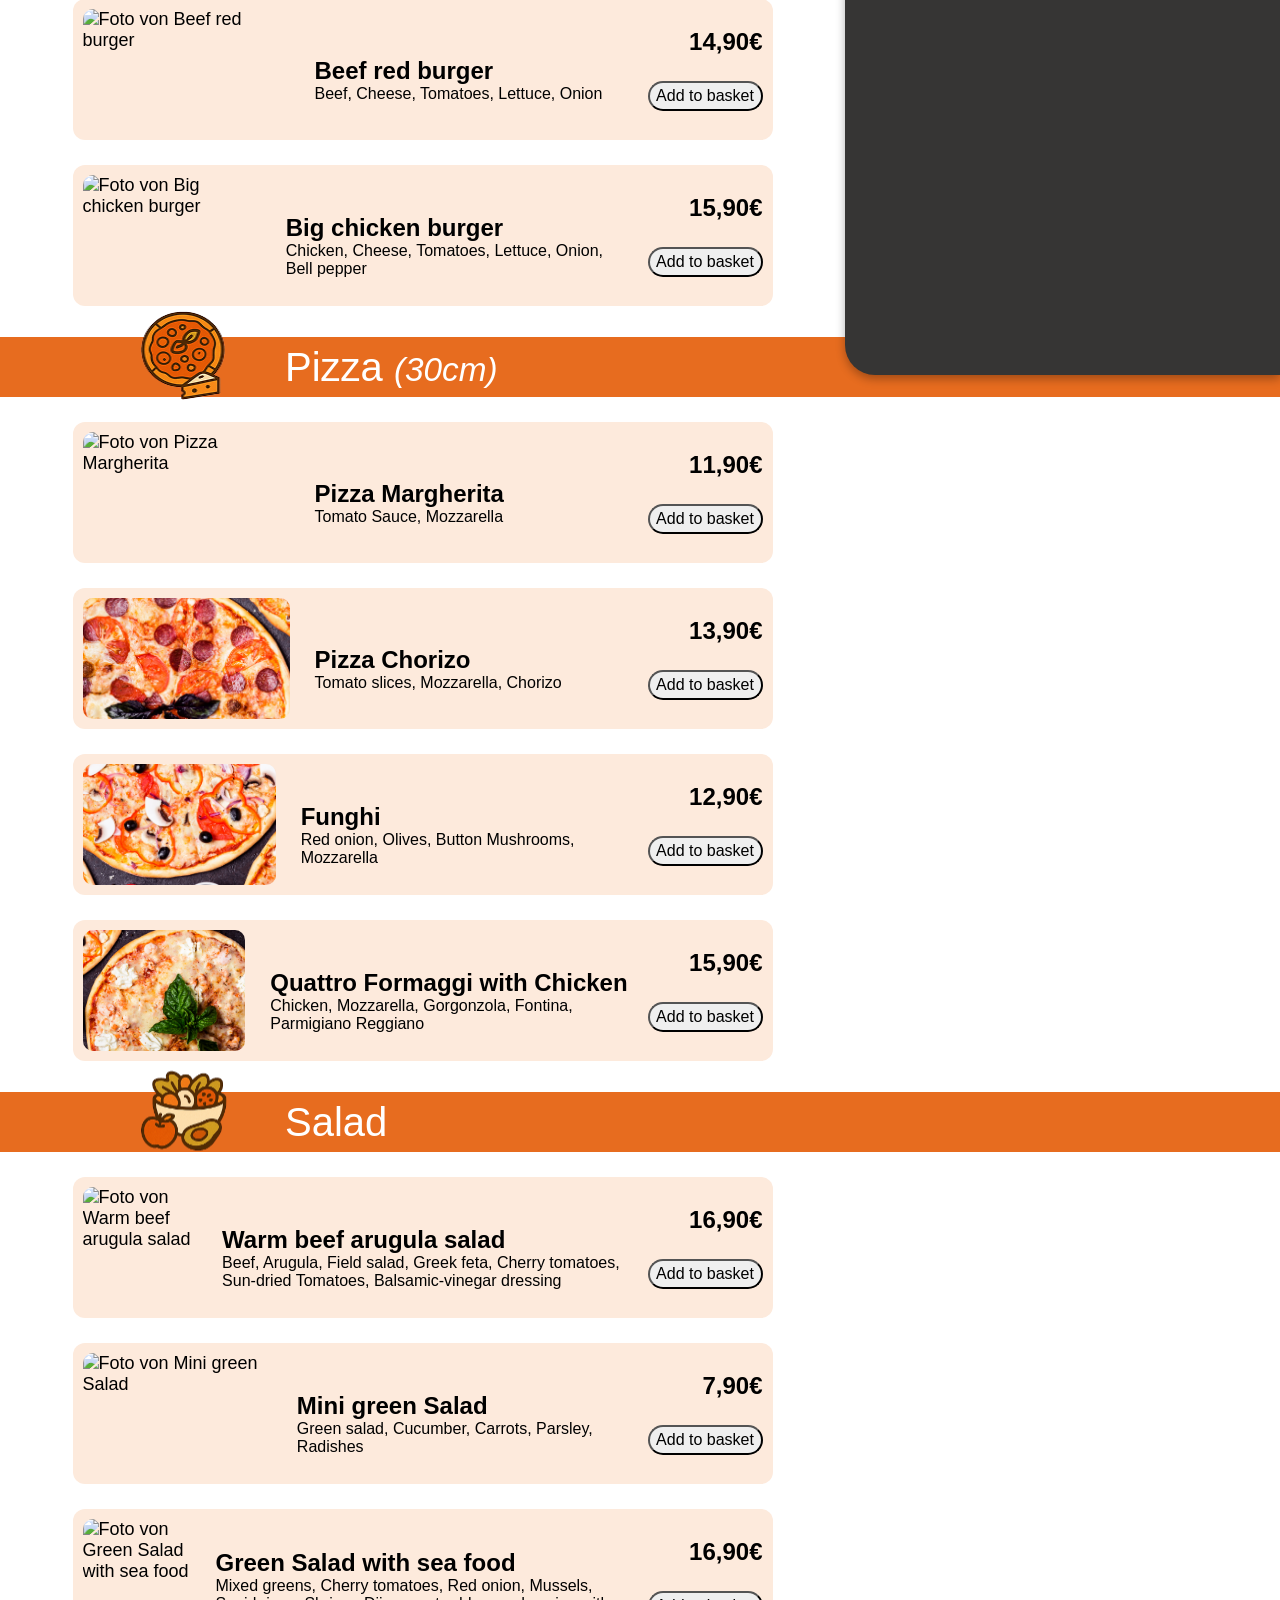
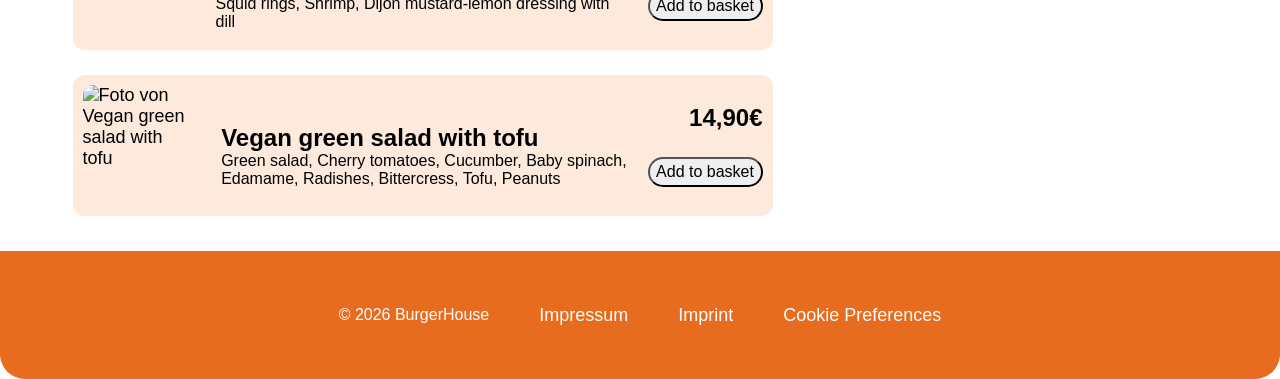
==== commit 8d51800d: "add: mobile responsiv, mobile dock on the bottom, isons, mobile basket. write: css for all of tham" ====
--- a/index.html
+++ b/index.html
@@ -15,6 +15,7 @@
     <link rel="stylesheet" href="styles/basket.css" />
     <link rel="stylesheet" href="styles/fonts.css" />
     <link rel="stylesheet" href="styles/standard.css" />
+    <link rel="stylesheet" href="styles/dialog-order.css">
   </head>
 
   <body onload="render()">
@@ -30,8 +31,10 @@
             </div>
           </div>
         </nav>
-      </header>
-      <section class="hero">
+        <div class="header-image">
+          <img src="assets/img/9368f6ab61c8df3bac59f014cab9c6aa8df459ec.jpg" alt="">
+        </div>
+         <section class="hero">
         <div class="logo-img">
           <img
             src="assets/img/5045650232394c82bc6d0c922b2ea0aaace7e71d.png"
@@ -48,6 +51,9 @@
           </p>
         </div>
       </section>
+        
+      </header>
+     
       <main class="content_wrapper">
         <section class="content">
           <div class="menu-sections">
@@ -69,7 +75,7 @@
                   src="assets/img/Pizza 1.png"
                   alt="a drowing picture from a Burger"
                 />
-                <h2>Pizza (30cm)</h2>
+                <h2>Pizza <i><small>(30cm)</small></i></h2>
               </div>
             </div>
             <div id="pizza-menu" class="menu-container"></div>
@@ -89,6 +95,7 @@
         </section>
         <section class="basket_wrapper">
           <div class="basket">
+            <button class="btn-close-basket mobile-only" onclick="closeMobileBasket()">×</button>
             <h4>Your Basket</h4>
 
             <div id="basket-empty" class="basket-empty-state">
@@ -115,7 +122,7 @@
                     <td id="total" class="align-right">4,99€</td>
                     </tr>
                 </table>
-                <button class="checkout-btn">Buy now</button>
+                <button id="checkout-btn" class="checkout-btn" onclick="checkout()">Buy now</button>
             </div>
         </section>
       </main>
@@ -125,6 +132,26 @@
         <a href="">Imprint</a>
         <a href="">Cookie Preferences</a>
       </footer>
+      <section id="basket-mobile" class="basket-mobile">
+        <button id="btn-mobile-home" class="btn-mobile-icon" onclick="window.location.href='index.html'"></button>
+        <button id="btn-mobile-profile" class="btn-mobile-icon" onclick="event.preventDefault()"></button>
+        <button id="btn-mobile-orders" class="btn-mobile-icon" onclick="event.preventDefault()"></button>
+        <button id="btn-mobile-basket" class="btn-mobile-icon" onclick="openMobileBasket(event)"></button>
+      </section>
+    
+  </section>
+  
+    <section id="order-confirmation-overlay" class="dialog-overlay hidden">
+        <div class="dialog-box">
+            <div class="dialog-box-close-section">
+                <button class="btn-close-dialog" onclick="closeDialog()">×</button>    
+            </div>
+            <span class="dialog-icon"><img src="assets/img/deliverCar.svg" alt="a pisture of a deliver car"></span> 
+            <div class="dialog-box-content">
+                <h3>Order confirmed!</h3>                            
+                <p>Your food is on the way!</p>
+            </div>               
+        </div>
     </section>
   </body>
 </html>
--- a/style.css
+++ b/style.css
@@ -1,8 +1,3 @@
-@font-face {
-  font-family: "Palanquin", sans-serif;
-  src: url(assets/fonts/Palanquin/Palanquin-Regular.ttf);
-}
-
 body {
   display: flex;
   flex-direction: column;
@@ -22,45 +17,39 @@
   box-shadow: 0px 12px 12px rgba(0, 0, 0, 0.6);
   border: #ffffff;
   margin: 0;
-  border-bottom-right-radius: 25px;
-  border-bottom-left-radius: 25px;
-  border-top-left-radius: 25px;
-  border-top-right-radius: 25px;
 }
 
 header {
   max-width: 1440px;
   width: 100%;
-  height: 508px;
-  background-image: url(assets/img/9368f6ab61c8df3bac59f014cab9c6aa8df459ec.jpg);
-  background-size: cover;
-  background-position: center;
-  background-repeat: no-repeat;
+  height: auto;
+  display: flex;
+  justify-content: center;
+  align-items: center;
+  flex-direction: column;
+  margin: 0;
+}
+
+.header-image {
+  width: 100%;
+  height: auto;
+}
+.header-image img {
+  width: 100%;
+  height: 750px;
   object-fit: cover;
-  display: flex;
-  justify-content: center;
-  align-items: center;
-  flex-direction: column;
-  margin: 0;
-  border-top-left-radius: 25px;
-  border-top-right-radius: 25px;
 }
 
 nav {
   height: 128px;
   max-width: 1440px;
+  width: 100%;
   margin: 0 auto;
-  position: absolute;
-  top: 0px;
-  left: 0;
-  right: 0;
   display: flex;
   align-items: center;
   justify-content: center;
   background-color: #e76c1f;
   box-shadow: 2px 6px 6px rgba(0, 0, 0, 0.4);
-  border-top-left-radius: 25px;
-  border-top-right-radius: 25px;
 }
 
 nav img {
@@ -70,11 +59,13 @@
 
 .nav-bar {
   max-width: 1240px;
-  width: 100%;
+  margin: 0% auto;
+  padding: 0 25px;
+  width: 100%;
+  box-sizing: border-box;
   display: flex;
   justify-content: space-between;
   align-items: center;
-  padding: 0 25px;
 }
 
 .menu {
@@ -141,14 +132,14 @@
   display: flex;
   flex-direction: row;
   align-items: flex-start;
-  justify-content: space-between; 
+  justify-content: space-between;
   flex-grow: 1;
   box-sizing: border-box;
   margin: 0;
 }
 
 .content {
-  width: calc(100% - 445px);
+  width: 65%;
   display: flex;
   flex-direction: column;
   align-items: center;
@@ -168,18 +159,22 @@
   height: 60px;
   display: flex;
   align-items: center;
-  justify-content: center;
   margin-top: 31px;
+  padding-left: 100px;
+  box-sizing: border-box;
 }
 
 .head {
-  max-width: 950px;
-  width: 100%;
-  margin: 0;
-  padding: 0%;
+  max-width: 1240px;
+  width: 100%;
+  margin: 0 auto;
+  padding: 0 25px;
   color: #ffffff;
-  display: flex;
-  align-items: center;
+  box-sizing: border-box;
+  display: flex;
+  align-items: center;
+  padding-left: 40px;
+  position: relative;
 }
 
 .head img {
@@ -187,7 +182,6 @@
   height: 91px;
   position: absolute;
   padding-bottom: 23px;
-  padding-left: 25px;
 }
 
 .headlinePizza {
@@ -198,6 +192,8 @@
   align-items: center;
   justify-content: center;
   margin-top: 31px;
+  padding-left: 100px;
+  box-sizing: border-box;
 }
 
 .headlineSalads {
@@ -208,35 +204,41 @@
   align-items: center;
   justify-content: center;
   margin-top: 31px;
+  padding-left: 100px;
+  box-sizing: border-box;
 }
 
 .menu-container {
-  max-width: 1240px;
-  width: 100%;
-  display: flex;
-  flex-direction: column;
-  justify-content: center;
-  justify-content: flex-start;
-  flex-grow: 1;
+  max-width: 750px;
+  width: 100%;
+  margin: 0 auto;
+  padding: 0 25px;
+  box-sizing: border-box;
+  display: flex;
+  flex-direction: column;
+  justify-content: center;
+  align-items: flex-start;
 }
 
 .court {
   background-color: #fdeadc;
   max-width: 712px;
-  width: 100%;
-  height: 141px;
-  display: flex;
-  align-items: center;
-  padding: 10px 10px;
+  min-width: 590px;
+  width: 100%;
+  display: flex;
+  align-items: center;
   margin-top: 25px;
   border-radius: 12px;
   gap: 15px;
-  margin: 15px 25px;
 }
 
 .court img {
   width: 207px;
   height: 121px;
+  padding: 10px 10px;
+  object-fit: cover;
+  border-radius: 20px;
+  box-sizing: content-box;
 }
 
 .court-description {
@@ -267,6 +269,7 @@
   justify-content: space-around;
   align-items: flex-end;
   gap: 25px;
+  padding-right: 10px;
 }
 
 footer {
@@ -283,6 +286,7 @@
   gap: 50px;
   border-bottom-right-radius: 25px;
   border-bottom-left-radius: 25px;
+  margin-top: 35px;
 }
 
 a {
@@ -305,7 +309,8 @@
   position: absolute;
   top: 0;
   left: 100%;
-  width: 435px;
+  max-width: 435px;
+  width: 100%;
   height: 100%;
   background-color: #e76c1f;
   padding: 0;
@@ -313,3 +318,148 @@
   z-index: 1;
 }
 /* ------------------------------------------------------------------ */
+
+.basket-mobile {
+  display: none;
+}
+
+@media (max-width: 980px) {
+  .basket_wrapper,
+  .basket,
+  .headlineBurger::after,
+  .headlinePizza::after,
+  .headlineSalads::after,
+  .menu {
+    display: none;
+  }
+
+  body {
+    padding-bottom: 78px;
+  }
+
+  header {
+    height: auto;
+  }
+  nav {
+    height: 79px;
+  }
+
+  nav img {
+    height: 31px;
+    width: auto;
+  }
+
+  .nav-bar {
+    padding: 0 15px;
+  }
+
+  .headline {
+    flex-direction: column-reverse;
+  }
+
+  header p {
+    text-align: center;
+    font-size: 22px;
+  }
+
+  .hero {
+    gap: 5px;
+  }
+  .header-image {
+    margin: 0 25px;
+    margin-top: 25px;
+    display: flex;
+    align-items: center;
+    justify-content: center;
+  }
+
+  .logo-img {
+    top: -190px;
+    img {
+      width: 120px;
+    }
+  }
+  .header-image img {
+    height: 346px;
+    width: 95%;
+    border-radius: 30px;
+  }
+
+  .menu-container {
+    align-items: center;
+  }
+  .content {
+    width: 100%;
+  }
+
+  .head {
+    flex-direction: column;
+    padding: 0;
+  }
+
+  .head img {
+    width: 58px;
+    height: auto;
+    position: absolute;
+    top: -57px;
+  }
+
+  h2 {
+    padding: 0;
+  }
+
+  .headlineBurger {
+    padding: 0;
+    margin: 0;
+  }
+
+  .headlinePizza {
+    padding: 0;
+  }
+
+  .headlineSalads {
+    padding: 0;
+  }
+
+  .court {
+    max-width: 1240px;
+    min-width: 300px;
+    width: 100%;
+    flex-direction: column;
+    align-items: center;
+    justify-content: center;
+  }
+
+  .court img {
+    width: 100%;
+    box-sizing: border-box;
+    border-radius: 25px;
+    display: flex;
+    align-items: center;
+    justify-content: center;
+  }
+
+  .court-description {
+    padding: 0 15px;
+  }
+
+  .price-section {
+    width: 100%;
+    height: 100%;
+    display: flex;
+    flex-direction: row;
+    justify-content: space-between;
+    align-items: flex-end;
+    gap: 25px;
+    padding: 15px 15px;
+    box-sizing: border-box;
+  }
+
+  footer {
+    flex-direction: column-reverse;
+    gap: 5px;
+    align-items: center;
+    justify-content: center;
+    border-radius: 0;
+  }
+}
--- a/styles/assets.css
+++ b/styles/assets.css
@@ -1,19 +1,29 @@
+/* Button styling  */
+.addButton {
+  border-radius: 20px;
+  width: 115px;
+  height: 30px;
+  font-size: 16px;
+}
 
-/* Button styling  */
-.addButton{
-    border-radius: 20px;
-    width: 115px;
-    height: 30px;
-    font-size: 16px;
+.addButton:hover {
+  color: #e76c1f;
+  transform: translateY(-3px);
+  box-shadow: 0px 0px 2px 2px rgba(0, 0, 0, 0.4);
 }
 
 /* Button syling bei hinzugefügten Gericht */
-.addedButton{
-    border-radius: 20px;
-    width: 115px;
-    height: 30px;
-    color: #E76C1F;
-    font-size: 16px;
+.addedButton {
+  border-radius: 20px;
+  width: 115px;
+  height: 30px;
+  color: #e76c1f;
+  font-size: 16px;
+}
+
+.addedButton:hover {
+  transform: translateY(-3px);
+  box-shadow: 0px 0px 2px 2px rgba(0, 0, 0, 0.4);
 }
 
 /* Styling der Scrollbar für den Warenkorb */
@@ -34,4 +44,110 @@
 
 .basket-items-list::-webkit-scrollbar-thumb:hover {
   background: #c95b17;
-}+}
+/* Warenkorb buttons*/
+.btn-delete {
+  height: 24px;
+  width: 24px;
+  background-image: url(/assets/img/delete.svg);
+  background-size: 16px 18px;
+  background-position: center;
+  background-repeat: no-repeat;
+  border: none;
+  background-color: transparent;
+  margin: 0;
+  padding: 0;
+}
+
+.btn-delete:hover {
+  height: 24px;
+  width: 24px;
+  background-image: url(/assets/img/deleteHover.svg);
+  background-size: 16px 18px;
+  background-position: center;
+  background-repeat: no-repeat;
+  border: none;
+  background-color: transparent;
+  margin: 0;
+  padding: 0;
+  box-shadow: 0px 0px 2px 2px rgba(0, 0, 0, 0.4);
+  border-radius: 5px;
+  transform: translateY(-3px);
+}
+
+.btn-decrease {
+  display: flex;
+  justify-content: center;
+  align-items: center;
+  height: 24px;
+  width: 24px;
+  border: none;
+  font-size: 30px;
+  background-color: transparent;
+  margin: 0;
+  padding: 0;
+  color: black;
+}
+
+.btn-increase {
+  width: 24px;
+  height: 24px;
+  border: none;
+  font-size: 24px;
+  background-color: transparent;
+  padding: 0;
+  margin: 0;
+  color: black;
+}
+
+.btn-increase:hover,
+.btn-decrease:hover {
+  color: #e76c1f;
+  box-shadow: 0px 0px 2px 2px rgba(0, 0, 0, 0.4);
+  border-radius: 5px;
+  transform: translateY(-3px);
+}
+
+.checkout-btn {
+  background-color: #e76c1f;
+  color: white;
+  border: none;
+  border-radius: 25px;
+  padding: 15px;
+  font-size: 20px;
+  font-weight: bold;
+  width: 100%;
+  margin-top: 15px;
+  cursor: pointer;
+  box-shadow: 6px 6px 6px rgba(0, 0, 0, 0.6);
+  transition: all 0.2s ease-in-out;
+}
+
+.checkout-btn:hover {
+  transform: translateY(-3px);
+  box-shadow: 0px 8px 15px rgba(231, 108, 31, 0.4);
+}
+
+.btn-close-dialog, 
+.mobile-only{
+  width: 40px;
+  height: 40px;
+  font-size: 40px;
+  background-color: transparent;
+  margin: 0;
+  border: none;
+  border-radius: 50%;
+  color: white;
+  display: flex;
+  justify-content: center;
+  align-items: center;
+  transition: all 0.2s ease-in-out;
+}
+
+.btn-close-dialog:hover,
+.btn-close-basket:hover, 
+.mobile-only:hover {
+  color: #c95b17;
+  background-color: white;
+  box-shadow: 0px 0px 2px 2px rgba(0, 0, 0, 0.4);
+}
--- a/styles/basket.css
+++ b/styles/basket.css
@@ -1,5 +1,8 @@
 .basket_wrapper {
-  width: 435px;
+  width: 32%;
+  max-width: 435px;
+  min-width: 180ox;
+  width: 100%;
   position: sticky;
   top: 20px;
   align-self: flex-start;
@@ -9,6 +12,7 @@
 }
 /* Warenkorb */
 .basket {
+  max-width: 435px;
   width: 100%;
   height: 794px;
   background-color: #363534;
@@ -24,7 +28,7 @@
   box-shadow: 0px 4px 10px rgba(0, 0, 0, 0.3);
 }
 
-/* Der leere Zustand */
+/* Empty basket */
 .basket-empty-state {
   display: flex;
   flex-direction: column;
@@ -60,6 +64,11 @@
 
 /* Eine einzelne Gericht-Karte im Korb */
 .basket-item {
+  width: 100%;
+  display: flex;
+  flex-direction: column;
+  justify-content: center;
+  align-items: center;
   max-width: 340px;
   width: 100%;
   background-color: #fdeadc;
@@ -69,52 +78,29 @@
   display: flex;
   flex-direction: column;
   gap: 10px;
+  box-shadow: 6px 6px 6px rgba(0, 0, 0, 0.6);
 }
 
 .basket-item-content {
+  width: 100%;
   display: flex;
   justify-content: space-between;
 }
 
-.btn-delete{
-    border: none;
-    background-color: transparent;
-    margin: 0;
-    padding: 0;
-}
-
-.basket-item-controls{
-    width: 100%;
-    display: flex;
-    align-items: center;
-    justify-content: space-between;
-}
-
-.basket-item-controls-crowd{
-    width: 100%;
-    display: flex;
-    align-items: center;
-    gap: 5px;
-    margin: 0;
-    padding: 0;
-}
-
-.btn-decrease{
-    border: none;
-    font-size: 24px;
-    background-color: transparent;
-    margin: 0;
-    padding: 0;
-}
-
-.btn-increase{
-    border: none;
-    font-size: 24px;
-    background-color: transparent;
-    padding: 0;
-    margin: 0;
-}
-
+.basket-item-controls {
+  width: 100%;
+  display: flex;
+  align-items: center;
+  justify-content: space-between;
+}
+
+.basket-item-controls-crowd {
+  display: flex;
+  align-items: center;
+  gap: 5px;
+  margin: 0;
+  padding: 0;
+}
 /* Summen und Kasse */
 .basket-summary {
   width: 100%;
@@ -149,22 +135,118 @@
   font-size: 20px;
 }
 
-.checkout-btn {
-  background-color: #e76c1f;
-  color: white;
-  border: none;
-  border-radius: 25px;
-  padding: 15px;
-  font-size: 20px;
-  font-weight: bold;
-  width: 100%;
-  margin-top: 15px;
-  cursor: pointer;
-}
-
 #basket-empty.hidden,
 #basket-items.hidden,
 #basket-summary.hidden {
   display: none;
 }
 
+.mobile-only{
+  display: none;
+}
+
+@media (max-width: 980px) {
+  
+  .basket-mobile  {
+  display: block;
+  width: 100%;
+  height: 78px;
+  background-color: #363534;
+  display: flex;
+  align-items: center;
+  justify-content: space-around;
+  position: fixed;
+  bottom: 0;
+}
+
+.btn-mobile-icon {
+    display: flex;
+    justify-content: center;
+    align-items: center;
+    width: 30px;
+    height: 30px;
+    border-radius: 5px;
+    transition: all 0.2s ease-in-out;
+    background-color: transparent;
+    border: none;
+    cursor: pointer;
+    background-repeat: no-repeat;
+    background-position: center;
+    background-size: cover;
+  }
+
+  .basket-mobile .btn-mobile-icon:hover,
+  .basket-mobile .btn-mobile-icon:active {
+    background-color: #ffffff;
+  }
+
+  #btn-mobile-home {
+    background-image: url('/assets/icons/home.svg');
+  }
+  #btn-mobile-profile {
+    background-image: url('/assets/icons/Profile.svg');
+  }
+  #btn-mobile-orders {
+    background-image: url('/assets/icons/orders.svg');
+  }
+  #btn-mobile-basket {
+    background-image: url('/assets/icons/shopping.svg');
+  }
+
+  #btn-mobile-home:hover, #btn-mobile-home:active {
+    background-image: url('/assets/icons/home-hover.svg');
+  }
+
+  #btn-mobile-profile:hover, #btn-mobile-profile:active {
+    background-image: url('/assets/icons/person.svg');
+  }
+
+  #btn-mobile-orders:hover, #btn-mobile-orders:active {
+    background-image: url('/assets/icons/takeout_dining_2.svg');
+  }
+
+  #btn-mobile-basket:hover, #btn-mobile-basket:active {
+    background-image: url('/assets/icons/shopping_cart.svg');
+  }
+
+  .mobile-only {
+    display: block;
+    position: absolute;
+    top: 20px;
+    right: 20px;
+    background: none;
+    border: none;
+    color: white;
+    font-size: 40px;
+    cursor: pointer;
+    z-index: 2001; 
+  }
+
+  .basket_wrapper.show-mobile {
+    display: flex;
+    position: fixed;
+    align-items: center;
+    justify-content: center;
+    top: 0;
+    left: 0;
+    width: 100%;
+    height: 100vh;
+    max-width: 100%;
+    margin: 0;
+    z-index: 2000;
+  }
+
+  .basket_wrapper.show-mobile .basket {
+    width: 100%;
+    max-width: 100%;
+    height: 100%;
+    border-radius: 0;
+    padding-top: 50px;
+    position: relative;
+  }
+
+  .basket-items-list {
+    overflow-y: auto;
+    padding-bottom: 20px;
+  }
+}
--- a/styles/fonts.css
+++ b/styles/fonts.css
@@ -88,3 +88,17 @@
   font-style: normal;
   font-size: 16px;
 }
+
+@media (max-width: 980px) {
+
+   h1 {
+    font-size: 40px;
+  }
+
+  h2{
+    font-size: 32px;
+    padding: 0;
+  }
+
+
+}
--- a/styles/dialog-order.css
+++ b/styles/dialog-order.css
@@ -0,0 +1,48 @@
+.dialog-overlay {
+    position: fixed;
+    top: 0;
+    left: 0;
+    width: 100vw;
+    height: 100vh;
+    background-color: rgba(0, 0, 0, 0.4);
+    display: flex;
+    justify-content: center;
+    align-items: center;
+    z-index: 1000;
+}
+
+.dialog-overlay.hidden {
+    display: none;
+}
+
+.dialog-box{
+    width: 415px;
+    height: 269px;
+    background-color: #363534;
+    border-radius: 30px;
+    display: flex;
+    flex-direction: column;
+    align-items: center;
+    justify-content: center;
+    gap: 30px;
+    color: white;
+    box-shadow: 6px 6px 6px rgba(0, 0, 0, 0.6);
+}
+
+.dialog-box-close-section{
+    width: 100%;
+    display: flex;
+    align-items: center;
+    justify-content: flex-end;
+    padding-right: 50px;
+    margin-bottom: 25px;
+    cursor: pointer;
+}
+
+.dialog-box-content{
+    display: flex;
+    flex-direction: column;
+    align-items: center;
+    justify-content: center;
+    text-align: center;
+}
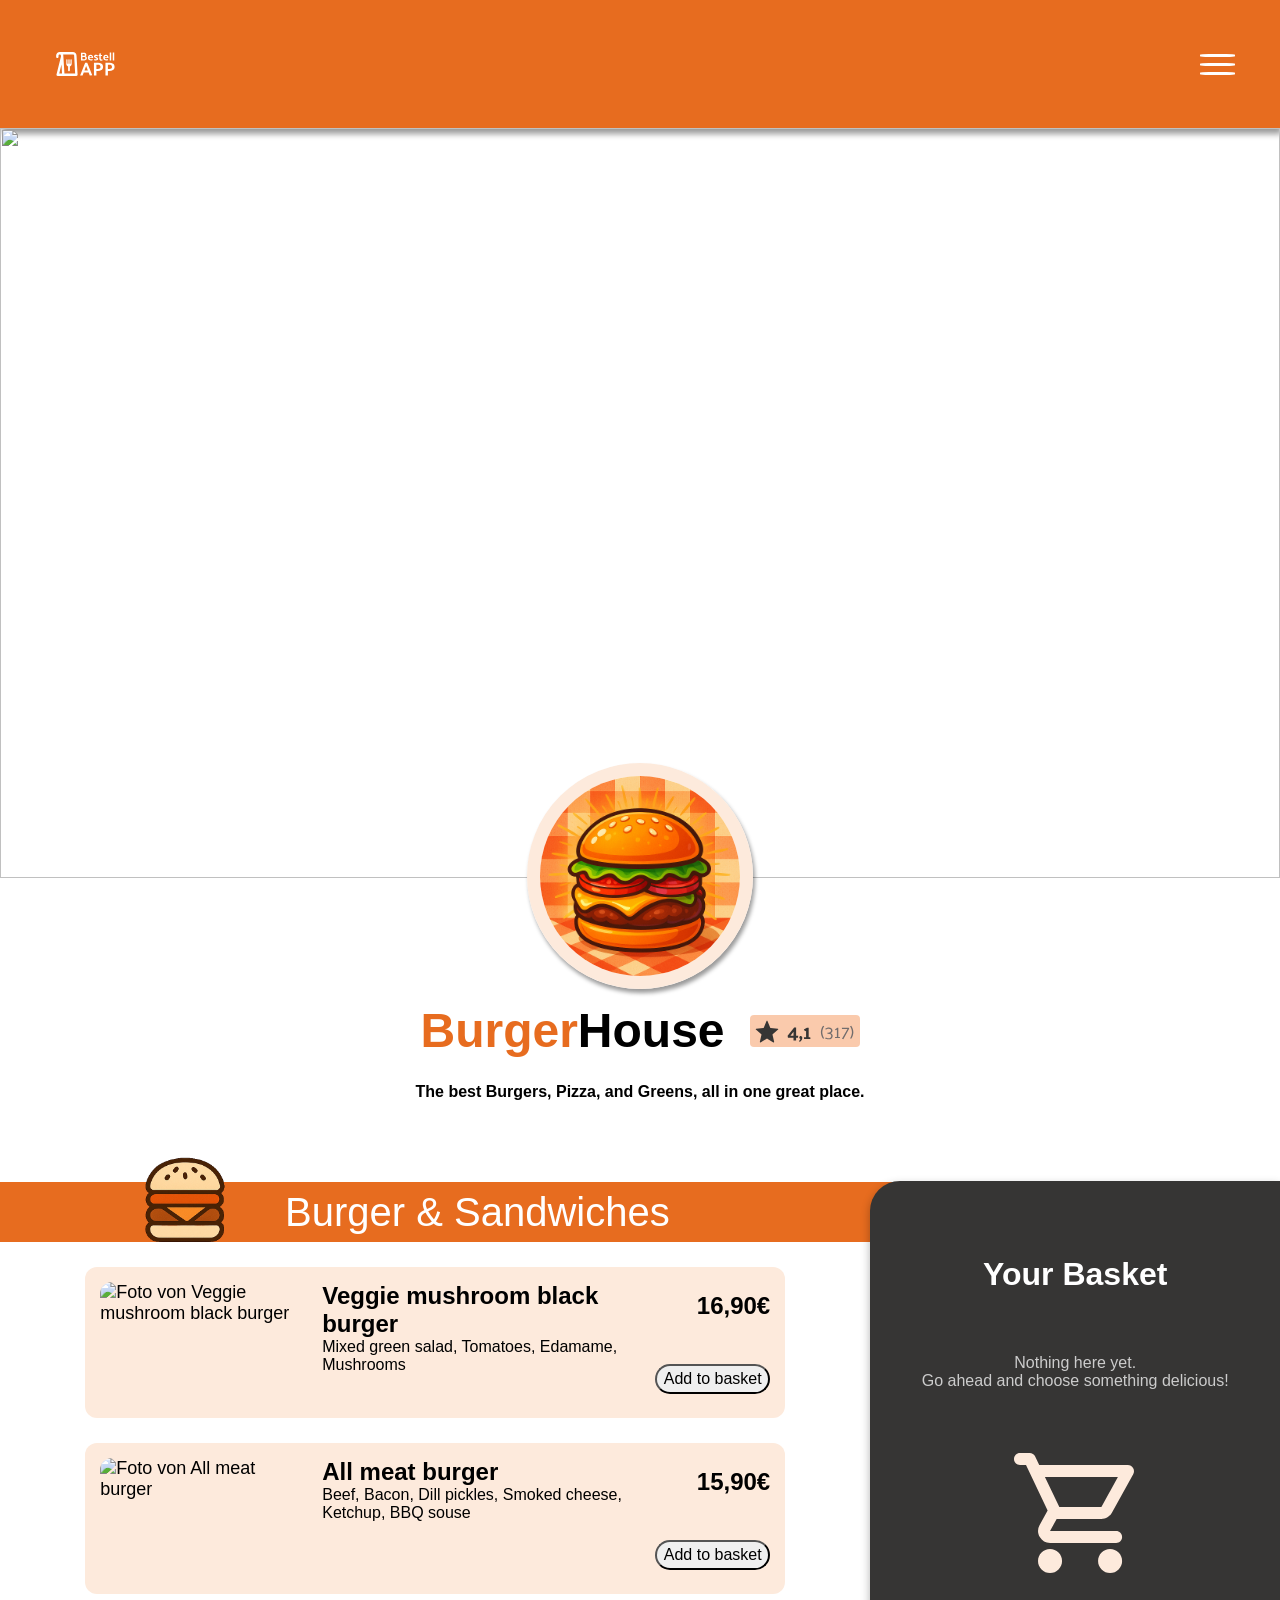
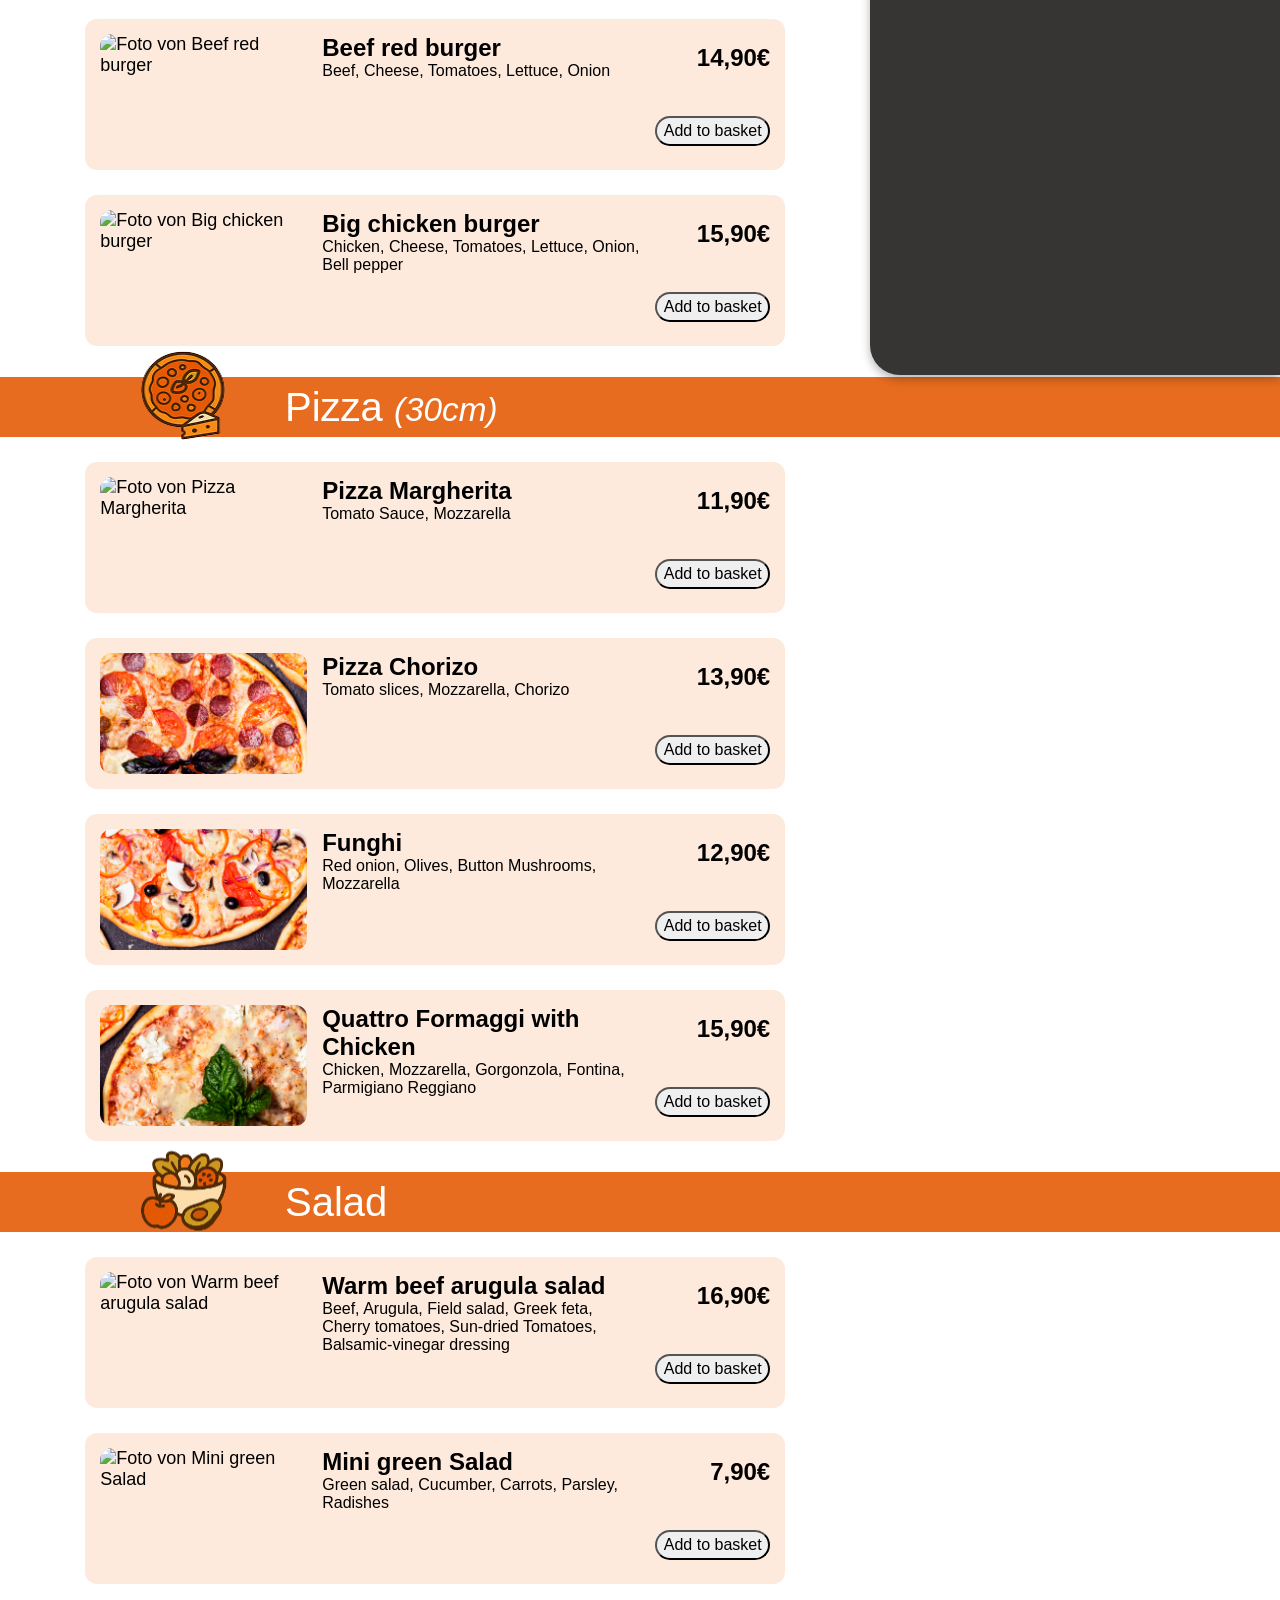
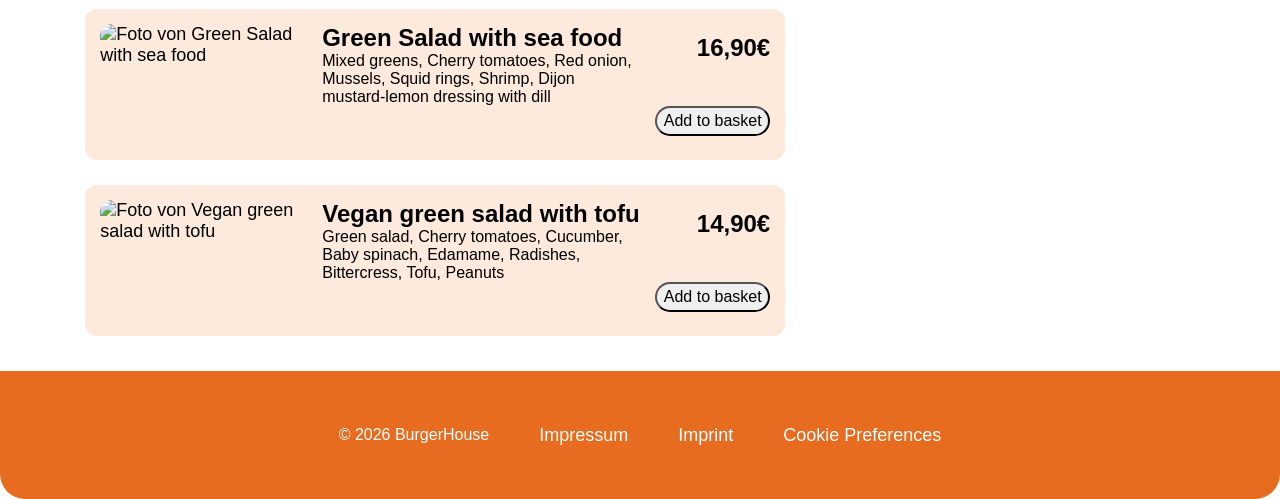
==== commit 0635a04f: "changes: responice debugging: basket, court images udn description text" ====
--- a/index.html
+++ b/index.html
@@ -4,6 +4,7 @@
     <meta charset="UTF-8" />
     <meta name="viewport" content="width=device-width, initial-scale=1.0" />
     <title>BestellApp</title>
+    <link rel="icon" type="image/png" href="/assets/img/5045650232394c82bc6d0c922b2ea0aaace7e71d.png" />
 
     <script src="script.js"></script>
     <script src="scripts/db.js"></script>
--- a/style.css
+++ b/style.css
@@ -17,6 +17,7 @@
   box-shadow: 0px 12px 12px rgba(0, 0, 0, 0.6);
   border: #ffffff;
   margin: 0;
+  overflow-x: clip;
 }
 
 header {
@@ -226,19 +227,22 @@
   min-width: 590px;
   width: 100%;
   display: flex;
-  align-items: center;
+  align-items: stretch;
   margin-top: 25px;
   border-radius: 12px;
   gap: 15px;
+  padding: 15px;
+  box-sizing: border-box; 
 }
 
 .court img {
   width: 207px;
   height: 121px;
-  padding: 10px 10px;
+  min-width: 207px;
+  min-height: 121px; 
+  flex-shrink: 0;  
   object-fit: cover;
-  border-radius: 20px;
-  box-sizing: content-box;
+  border-radius: 12px;
 }
 
 .court-description {
@@ -248,7 +252,6 @@
   justify-content: flex-start;
   align-items: flex-start;
   flex-grow: 1;
-  padding-top: 20px;
 }
 
 .court-descriptionAdded {
@@ -258,18 +261,15 @@
   justify-content: flex-start;
   align-items: flex-start;
   flex-grow: 1;
-  padding-top: 20px;
   padding-left: 50px;
 }
 
 .price-section {
-  height: 100%;
   display: flex;
   flex-direction: column;
   justify-content: space-around;
   align-items: flex-end;
   gap: 25px;
-  padding-right: 10px;
 }
 
 footer {
--- a/styles/basket.css
+++ b/styles/basket.css
@@ -2,7 +2,6 @@
   width: 32%;
   max-width: 435px;
   min-width: 180ox;
-  width: 100%;
   position: sticky;
   top: 20px;
   align-self: flex-start;
@@ -59,6 +58,8 @@
   display: flex;
   flex-direction: column;
   align-items: center;
+  flex-grow: 1;
+  overflow-y: scroll;
   gap: 15px;
 }
 
@@ -66,6 +67,7 @@
 .basket-item {
   width: 100%;
   display: flex;
+  box-sizing: border-box;
   flex-direction: column;
   justify-content: center;
   align-items: center;
@@ -79,6 +81,7 @@
   flex-direction: column;
   gap: 10px;
   box-shadow: 6px 6px 6px rgba(0, 0, 0, 0.6);
+  flex-shrink: 0;
 }
 
 .basket-item-content {
